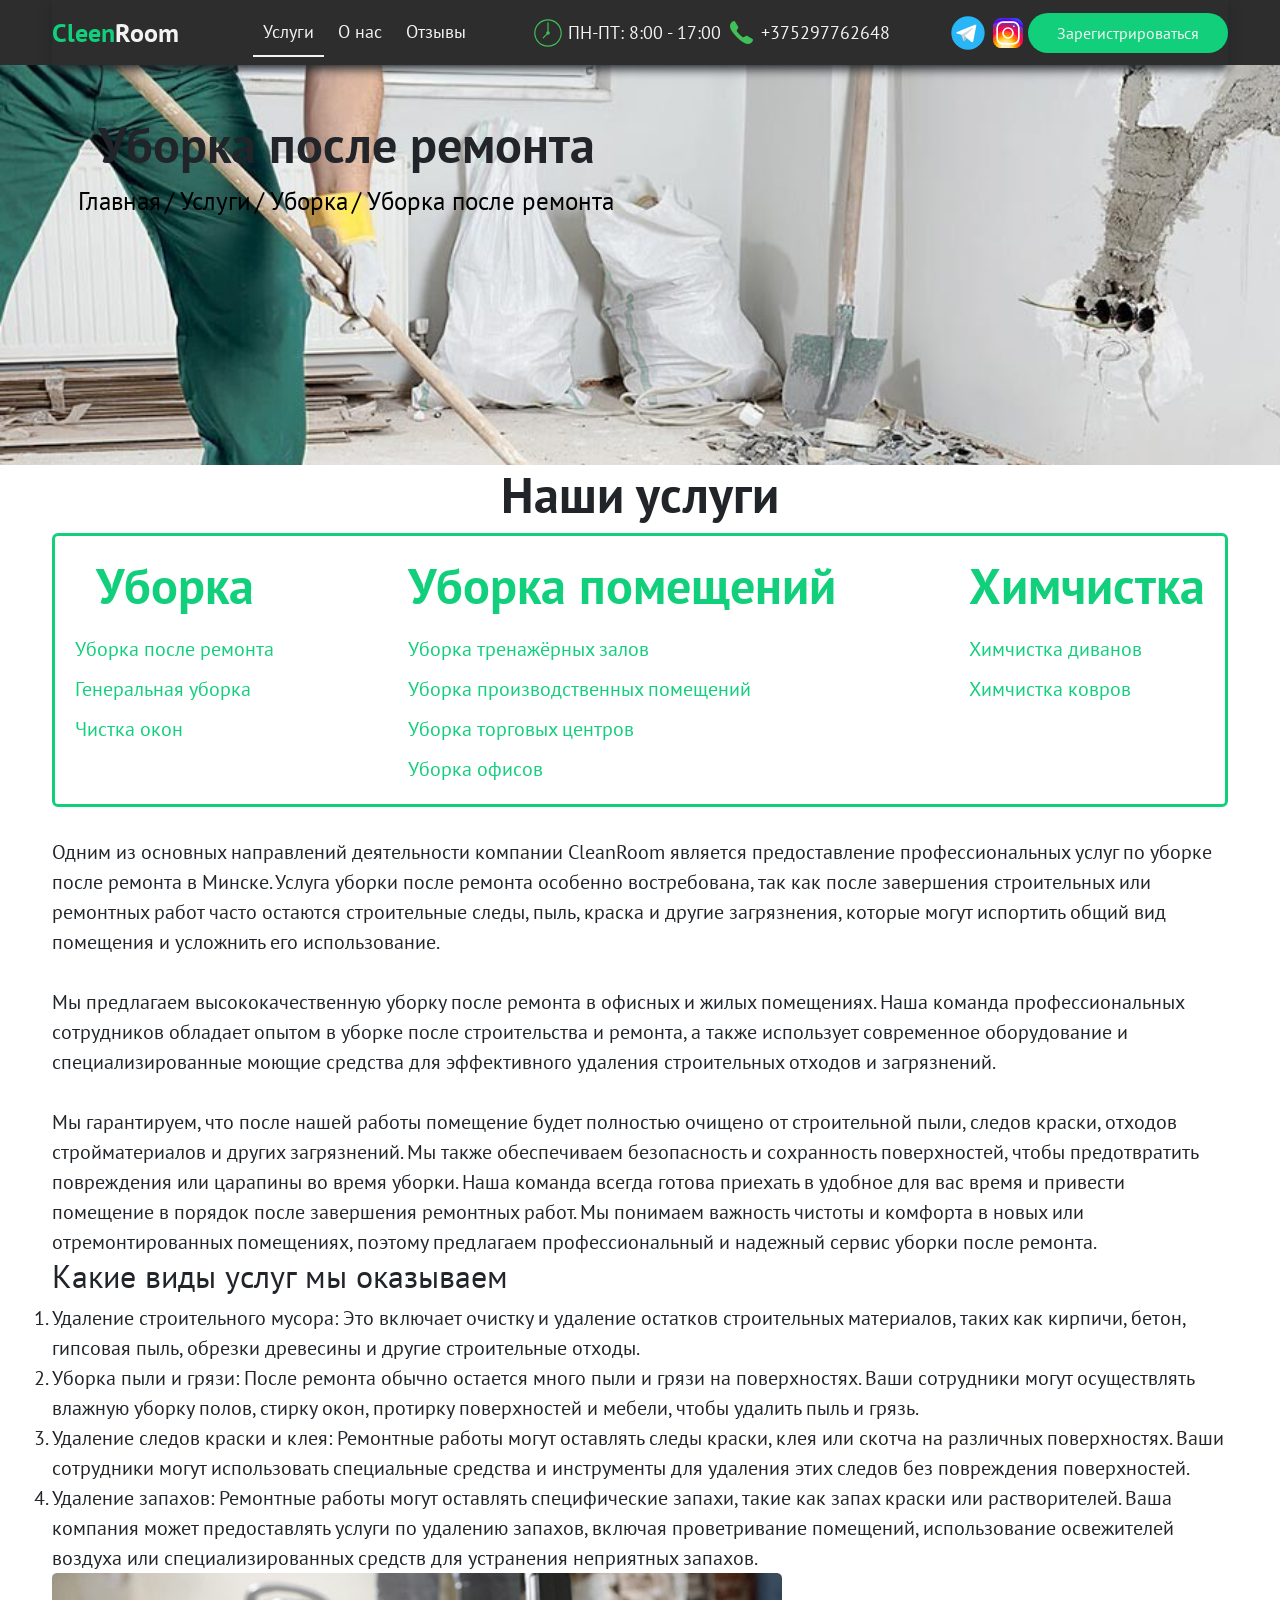
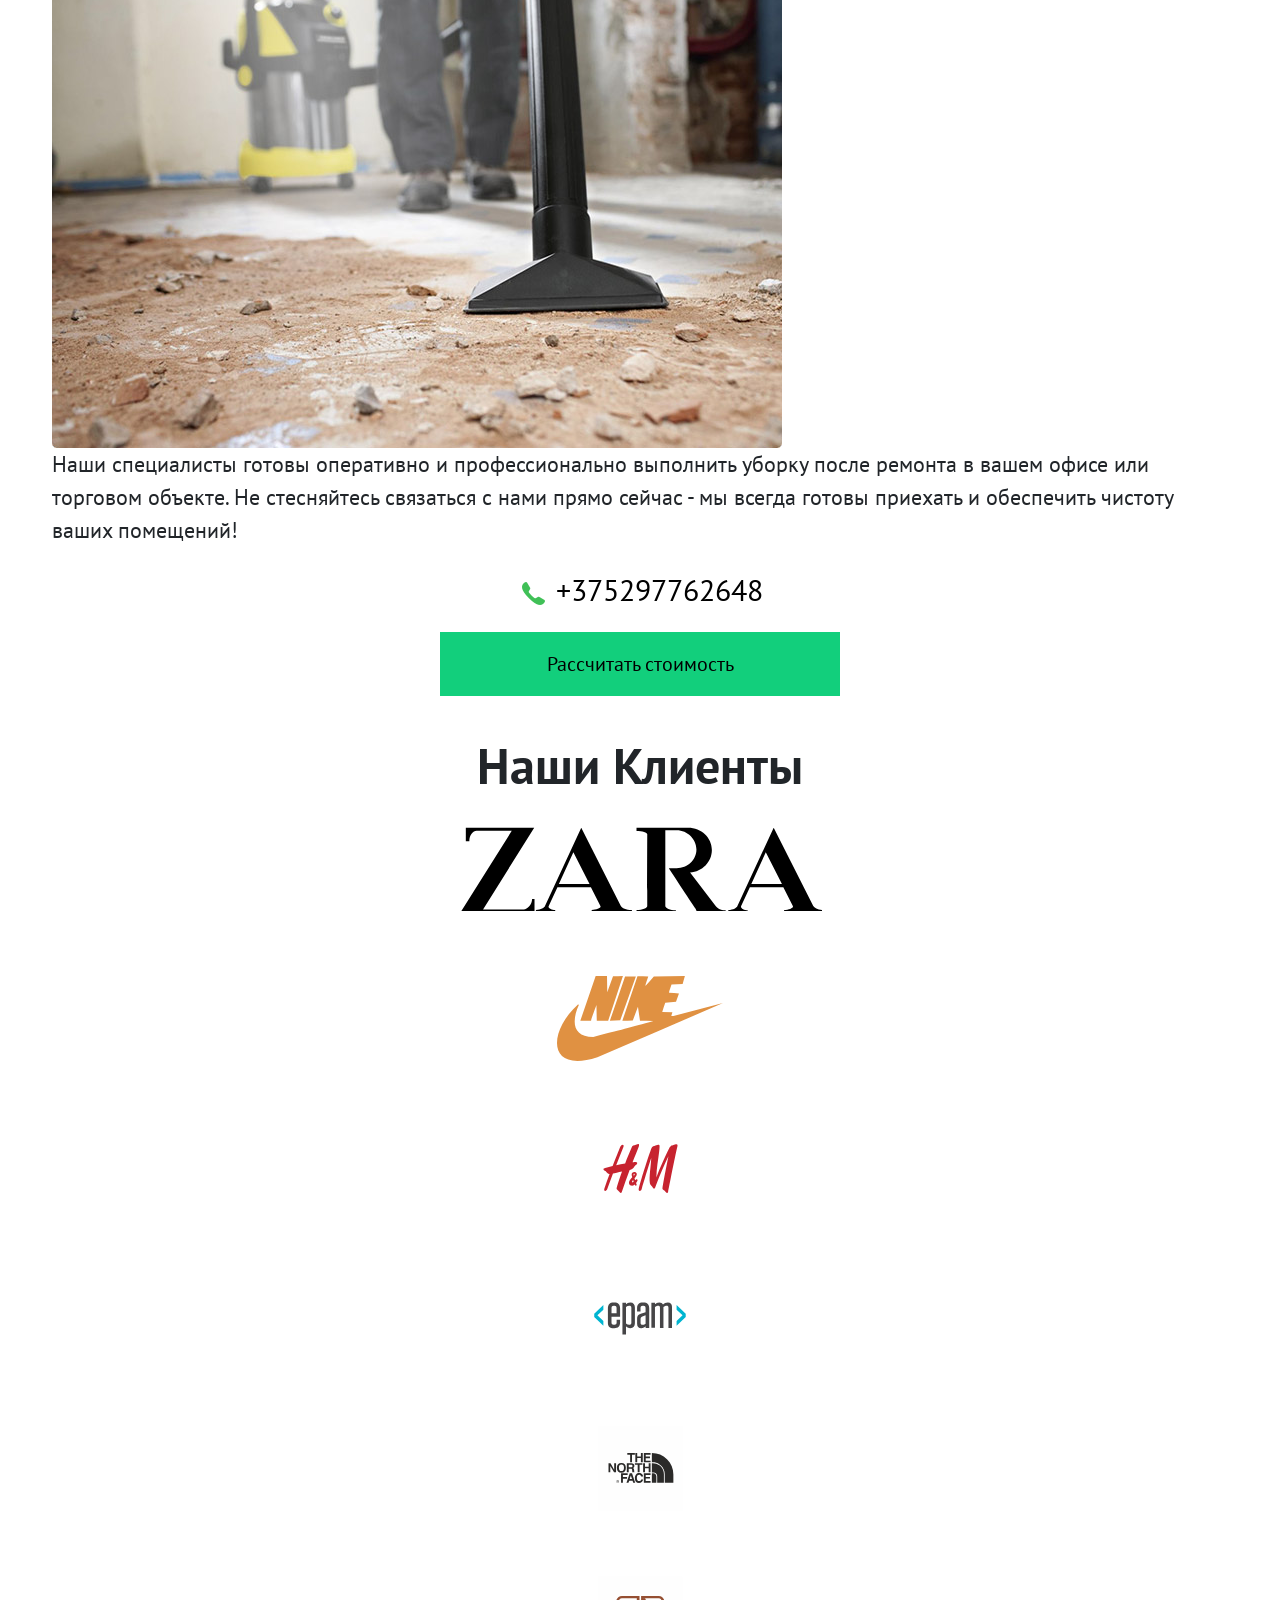
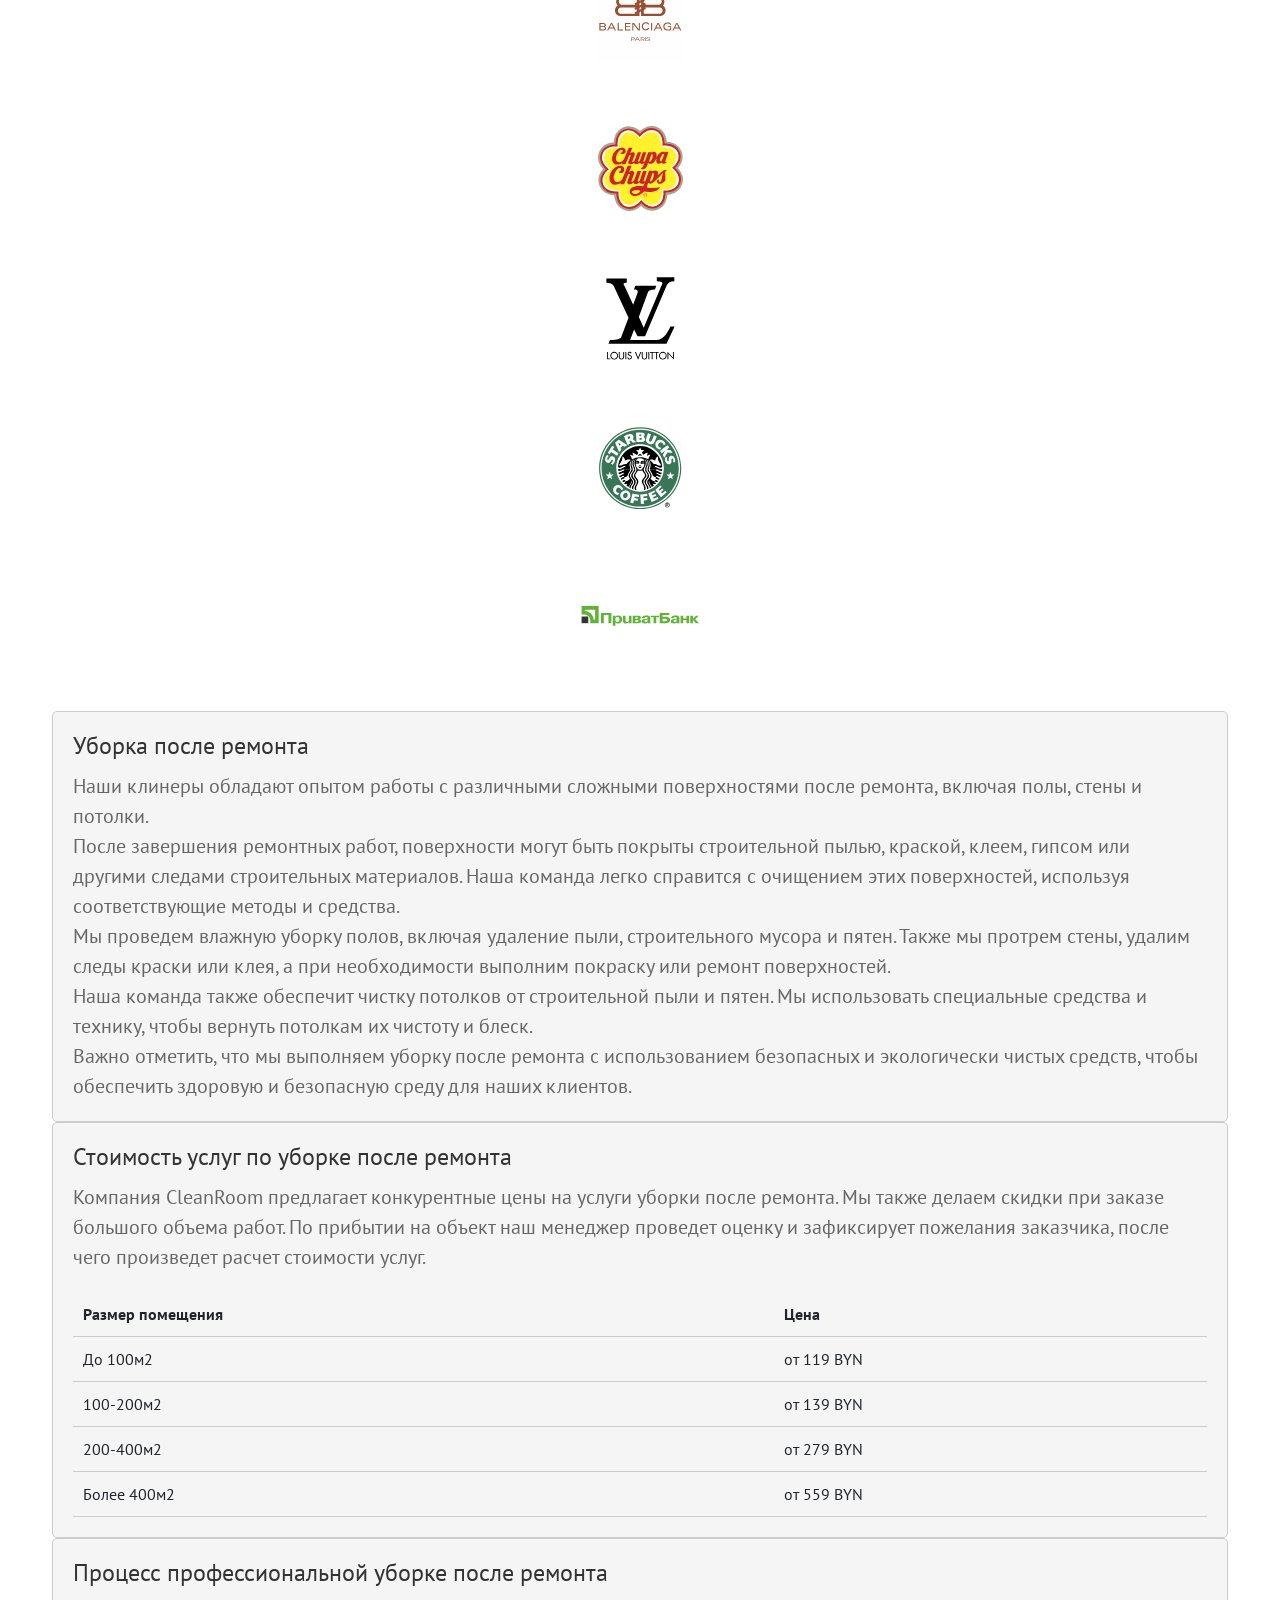
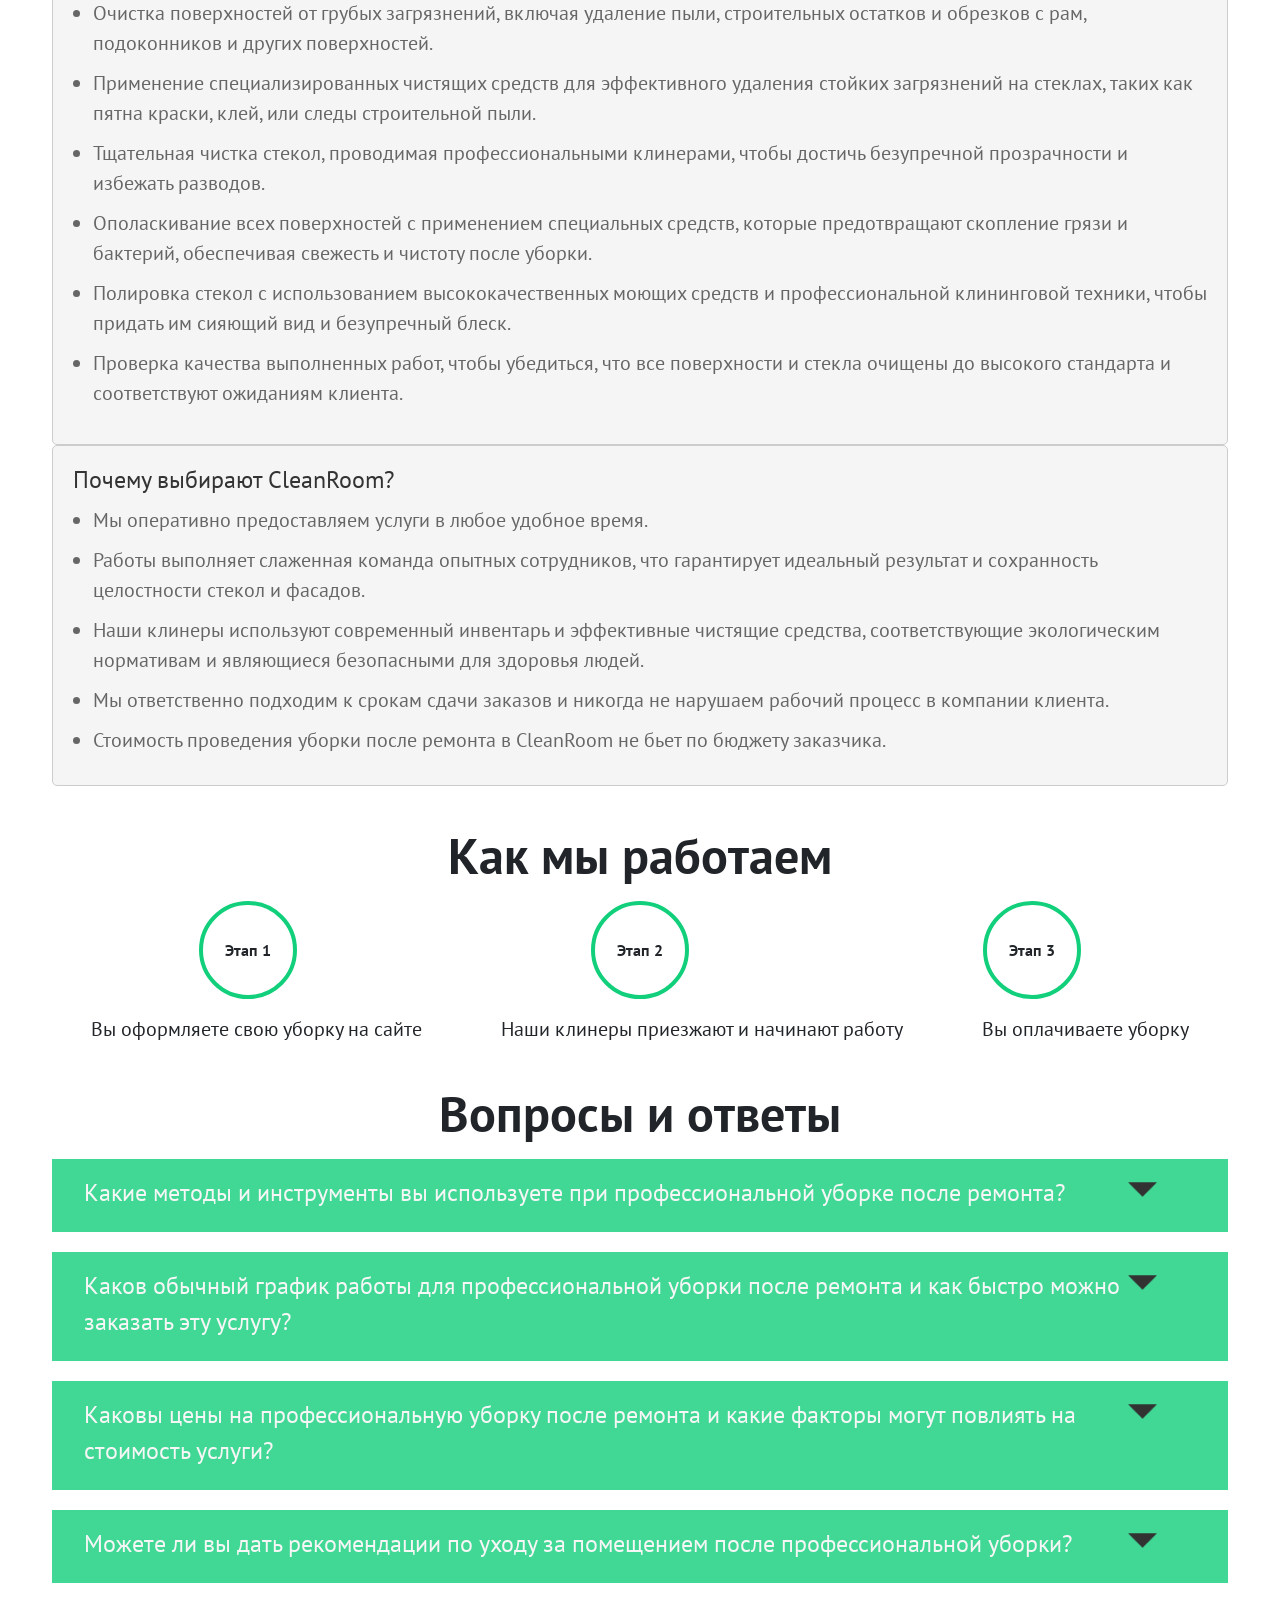
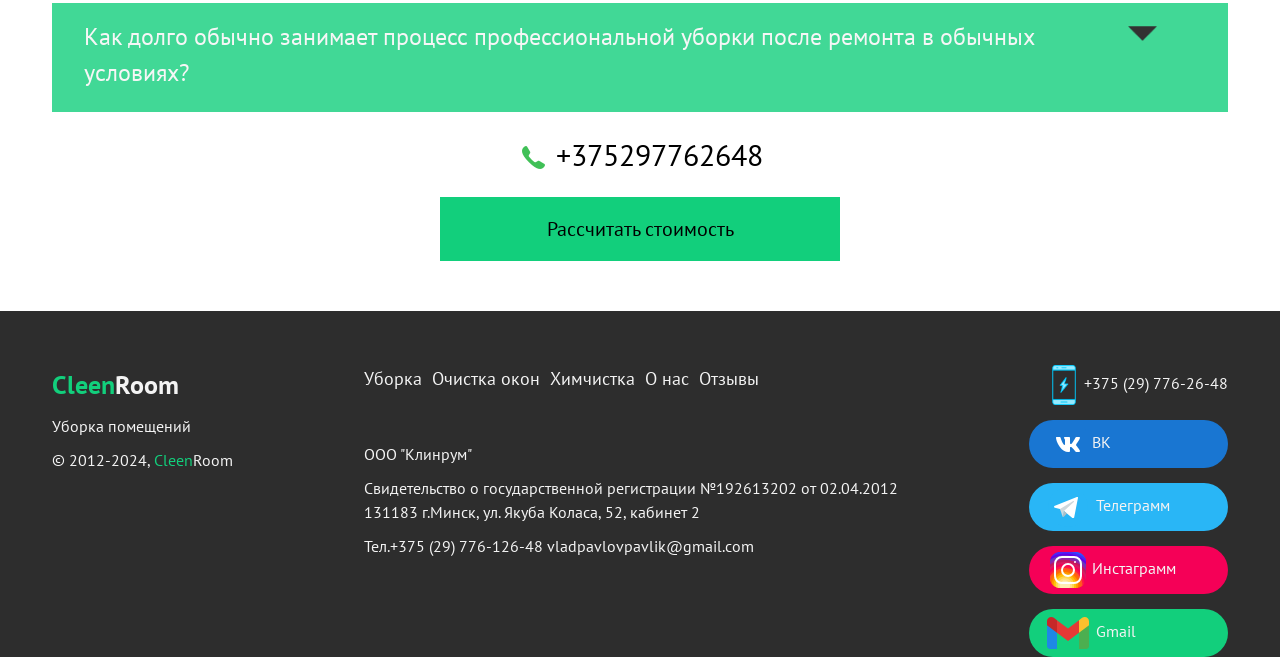
==== html/after_repair.html @ 483e964e "new_pages" ====
<!DOCTYPE html>
<html lang="en">
  <head>
    <meta charset="UTF-8" />
    <meta name="viewport" content="width=device-width, initial-scale=1.0" />
    <title>Профессиональная уборка помещений</title>
    <link rel="preconnect" href="https://fonts.googleapis.com" />
    <link rel="preconnect" href="https://fonts.gstatic.com" crossorigin />
    <link
      href="https://fonts.googleapis.com/css2?family=PT+Sans:ital,wght@0,400;0,700;1,400;1,700&display=swap"
      rel="stylesheet"
    />
    <link rel="icon" href="./img/favicon.png" type="image/x-icon" />
    <link
      href="https://cdn.jsdelivr.net/npm/bootstrap@5.0.2/dist/css/bootstrap.min.css"
      rel="stylesheet"
      integrity="sha384-EVSTQN3/azprG1Anm3QDgpJLIm9Nao0Yz1ztcQTwFspd3yD65VohhpuuCOmLASjC"
      crossorigin="anonymous"
    />
    <link rel="stylesheet" href="../slick-1.8.1/slick/slick-theme.css" />
    <link rel="stylesheet" href="../slick-1.8.1/slick/slick.css" />
    <link rel="stylesheet" href="./css/common.css" />
    <link rel="stylesheet" href="./css/style_common.css" />
    <link rel="stylesheet" href="./css/services.css" />
  </head>
  <body>
    <div class="container_all">
      <header class="header">
        <div class="container">
          <nav class="navbar">
            <a href="main.html" class="navbar-brand">
              <span class="brand">Cleen</span><span>Room</span>
            </a>
            <div class="navbar-wrap">
              <ul class="navbar-menu">
                <li>
                  <a href="#" id="services">Услуги</a>
                  <ul>
                    <li><a href="window.html">Очистка окон</a></li>
                    <li>
                      <a href="#">Уборка</a>
                      <ul>
                        <li>
                          <a href="#"
                            >Уборка помещений
                            <img
                              src="./img/white_right_arrow.png"
                              alt=""
                              class="white_right_arrow"
                          /></a>

                          <ul>
                            <li><a href="#">Уборка офисов</a></li>
                            <li><a href="#">Уборка тренажёрных залов</a></li>
                            <li>
                              <a href="#">Уборка производственных помещений</a>
                            </li>
                            <li><a href="#">Уборка торговых центров</a></li>
                          </ul>
                        </li>

                        <li><a href="#">Уборка после ремонта</a></li>
                        <li><a href="#">Генеральная уборка</a></li>
                      </ul>
                      <img
                        src="./img/white_right_arrow.png"
                        alt=""
                        class="white_right_arrow"
                      />
                    </li>

                    <li>
                      <a href="">Химчистка</a>
                      <img
                        src="./img/white_right_arrow.png"
                        alt=""
                        class="white_right_arrow"
                      />
                      <ul>
                        <li><a href="divan.html">Химчистка диванов</a></li>
                        <li><a href="kover.html">Химчистка ковров</a></li>
                      </ul>
                    </li>
                  </ul>
                </li>
                <li><a href="about_us.html">О нас</a></li>

                <li><a href="#">Отзывы</a></li>
              </ul>
            </div>
            <div class="contacts">
              <img src="../html/img/clocks.svg" alt="clock" />
              <span>ПН-ПТ: 8:00 - 17:00</span>
              <a href="tel:+375297762648"
                ><img src="../html/img/telephone.png" alt=""
              /></a>
              <a href=" tel:+375297762648">+375297762648</a>
            </div>
            <div class="registration">
              <a href="https://t.me/sugarfree20" target="_blank"
                ><img src="./img/tg.svg" alt=""
              /></a>
              <a
                href="https://www.instagram.com/pavlik_1225/?hl=ru"
                target="_blank"
                ><img src="./img/inst.svg" alt=""
              /></a>
              <a href="./form.html" class="registration_form"
                >Зарегистрироваться</a
              >
            </div>
          </nav>
        </div>
      </header>
      <div class="background_repair">
        <div class="container">
          <div class="fon_text">
            <h1>Уборка после ремонта</h1>
            <div>
              <a href="main.html">Главная</a>
              <a href="#"> / Услуги</a>
              <a href="#"> / Уборка</a>
              <a href="#"> / Уборка после ремонта</a>
            </div>
          </div>
        </div>
      </div>
      <div class="container">
        <h1>Наши услуги</h1>
        <div class="our_services_menu">
          <div class="elem">
            <a href="#"><h1>Уборка</h1></a>

            <a href="#">Уборка после ремонта</a>
            <a href="#">Генеральная уборка</a>
            <a href="window.html">Чистка окон</a>
          </div>
          <div class="elem">
            <a href="#"><h1>Уборка помещений</h1></a>
            <a href="#">Уборка тренажёрных залов</a>
            <a href="#">Уборка производственных помещений</a>
            <a href="#">Уборка торговых центров</a>
            <a href="#">Уборка офисов</a>
          </div>
          <div class="elem">
            <a href="#"> <h1>Химчистка</h1></a>
            <a href="divan.html">Химчистка диванов</a
            ><a href="kover.html">Химчистка ковров</a>
          </div>
        </div>
        <p class="text">
          Одним из основных направлений деятельности компании CleanRoom является
          предоставление профессиональных услуг по уборке после ремонта в
          Минске. Услуга уборки после ремонта особенно востребована, так как
          после завершения строительных или ремонтных работ часто остаются
          строительные следы, пыль, краска и другие загрязнения, которые могут
          испортить общий вид помещения и усложнить его использование. <br />
          <br />

          Мы предлагаем высококачественную уборку после ремонта в офисных и
          жилых помещениях. Наша команда профессиональных сотрудников обладает
          опытом в уборке после строительства и ремонта, а также использует
          современное оборудование и специализированные моющие средства для
          эффективного удаления строительных отходов и загрязнений. <br />
          <br />Мы гарантируем, что после нашей работы помещение будет полностью
          очищено от строительной пыли, следов краски, отходов стройматериалов и
          других загрязнений. Мы также обеспечиваем безопасность и сохранность
          поверхностей, чтобы предотвратить повреждения или царапины во время
          уборки. Наша команда всегда готова приехать в удобное для вас время и
          привести помещение в порядок после завершения ремонтных работ. Мы
          понимаем важность чистоты и комфорта в новых или отремонтированных
          помещениях, поэтому предлагаем профессиональный и надежный сервис
          уборки после ремонта.
        </p>
      </div>
      <div class="container">
        <h2>Какие виды услуг мы оказываем</h2>
        <ul name="services_ul">
          <li>
            Удаление строительного мусора: Это включает очистку и удаление
            остатков строительных материалов, таких как кирпичи, бетон, гипсовая
            пыль, обрезки древесины и другие строительные отходы.
          </li>
          <li>
            Уборка пыли и грязи: После ремонта обычно остается много пыли и
            грязи на поверхностях. Ваши сотрудники могут осуществлять влажную
            уборку полов, стирку окон, протирку поверхностей и мебели, чтобы
            удалить пыль и грязь.
          </li>
          <li>
            Удаление следов краски и клея: Ремонтные работы могут оставлять
            следы краски, клея или скотча на различных поверхностях. Ваши
            сотрудники могут использовать специальные средства и инструменты для
            удаления этих следов без повреждения поверхностей.
          </li>
          <li>
            Удаление запахов: Ремонтные работы могут оставлять специфические
            запахи, такие как запах краски или растворителей. Ваша компания
            может предоставлять услуги по удалению запахов, включая
            проветривание помещений, использование освежителей воздуха или
            специализированных средств для устранения неприятных запахов.
          </li>
          <img src="./img/repair_two.jpg" alt="" />
        </ul>
        <p name="p">
          Наши специалисты готовы оперативно и профессионально выполнить уборку
          после ремонта в вашем офисе или торговом объекте. Не стесняйтесь
          связаться с нами прямо сейчас - мы всегда готовы приехать и обеспечить
          чистоту ваших помещений!
        </p>
      </div>
      <!-- Кнопка рассчитать стоимость -->
      <div class="container">
        <div class="calc">
          <a href="tel:+375297762648"
            ><img src="./img/telephone.png" alt="" /> +375297762648</a
          >
          <button id="calculate_form">Рассчитать стоимость</button>
        </div>
      </div>
      <div class="container">
        <h1 name="zagolovki">Наши Клиенты</h1>
        <div class="slider_slick multiple-items">
          <div class="single-item">
            <img src="../html/img/zara.svg" alt="Slide 1" />
          </div>
          <div class="single-item">
            <img src="../html/img/nike.svg" alt="Slide 2" />
          </div>
          <div class="single-item">
            <img src="../html/img/h-m.svg" alt="Slide 3" />
          </div>
          <div class="single-item">
            <img src="../html/img/EPAM Enterprise Software.svg" alt="Slide 4" />
          </div>
          <div class="single-item">
            <img src="../html/img/the north face-226.svg" alt="" />
          </div>
          <div class="single-item">
            <img src="./img/balenciaga-144.svg" alt="" />
          </div>
          <div class="single-item">
            <img src="./img/chupa chups-30.svg" alt="" />
          </div>
          <div class="single-item">
            <img src="./img/louis vuitton-40.svg" alt="" />
          </div>
          <div class="single-item">
            <img src="./img/starbucks-33.svg" alt="" />
          </div>
          <div class="single-item">
            <img src="./img/privatbank-29.svg" alt="" />
          </div>
        </div>
      </div>
      <div class="container">
        <div class="window-cleaning">
          <h2>Уборка после ремонта</h2>
          <p>
            Наши клинеры обладают опытом работы с различными сложными
            поверхностями после ремонта, включая полы, стены и потолки.
          </p>
          <p>
            После завершения ремонтных работ, поверхности могут быть покрыты
            строительной пылью, краской, клеем, гипсом или другими следами
            строительных материалов. Наша команда легко справится с очищением
            этих поверхностей, используя соответствующие методы и средства.
          </p>
          <p>
            Мы проведем влажную уборку полов, включая удаление пыли,
            строительного мусора и пятен. Также мы протрем стены, удалим следы
            краски или клея, а при необходимости выполним покраску или ремонт
            поверхностей.
          </p>
          <p>
            Наша команда также обеспечит чистку потолков от строительной пыли и
            пятен. Мы использовать специальные средства и технику, чтобы вернуть
            потолкам их чистоту и блеск.
          </p>
          <p>
            Важно отметить, что мы выполняем уборку после ремонта с
            использованием безопасных и экологически чистых средств, чтобы
            обеспечить здоровую и безопасную среду для наших клиентов.
          </p>
        </div>
      </div>
      <!-- Таблица -->
      <div class="container">
        <div class="window-cleaning">
          <h2>Стоимость услуг по уборке после ремонта</h2>
          <p>
            Компания CleanRoom предлагает конкурентные цены на услуги уборки
            после ремонта. Мы также делаем скидки при заказе большого объема
            работ. По прибытии на объект наш менеджер проведет оценку и
            зафиксирует пожелания заказчика, после чего произведет расчет
            стоимости услуг.
          </p>

          <table>
            <tr>
              <th>Размер помещения</th>
              <th>Цена</th>
            </tr>
            <tr>
              <td>До 100м2</td>
              <td>от 119 BYN</td>
            </tr>
            <tr>
              <td>100-200м2</td>
              <td>от 139 BYN</td>
            </tr>
            <tr>
              <td>200-400м2</td>
              <td>от 279 BYN</td>
            </tr>
            <tr>
              <td>Более 400м2</td>
              <td>от 559 BYN</td>
            </tr>
          </table>
        </div>
      </div>
      <div class="container">
        <div class="cleaning-process">
          <h2>Процесс профессиональной уборке после ремонта</h2>
          <ol>
            <li>
              Очистка поверхностей от грубых загрязнений, включая удаление пыли,
              строительных остатков и обрезков с рам, подоконников и других
              поверхностей.
            </li>
            <li>
              Применение специализированных чистящих средств для эффективного
              удаления стойких загрязнений на стеклах, таких как пятна краски,
              клей, или следы строительной пыли.
            </li>
            <li>
              Тщательная чистка стекол, проводимая профессиональными клинерами,
              чтобы достичь безупречной прозрачности и избежать разводов.
            </li>
            <li>
              Ополаскивание всех поверхностей с применением специальных средств,
              которые предотвращают скопление грязи и бактерий, обеспечивая
              свежесть и чистоту после уборки.
            </li>
            <li>
              Полировка стекол с использованием высококачественных моющих
              средств и профессиональной клининговой техники, чтобы придать им
              сияющий вид и безупречный блеск.
            </li>
            <li>
              Проверка качества выполненных работ, чтобы убедиться, что все
              поверхности и стекла очищены до высокого стандарта и соответствуют
              ожиданиям клиента.
            </li>
          </ol>
        </div>
      </div>
      <div class="container">
        <div class="advantages">
          <h2>Почему выбирают CleanRoom?</h2>
          <ul>
            <li>Мы оперативно предоставляем услуги в любое удобное время.</li>
            <li>
              Работы выполняет слаженная команда опытных сотрудников, что
              гарантирует идеальный результат и сохранность целостности стекол и
              фасадов.
            </li>
            <li>
              Наши клинеры используют современный инвентарь и эффективные
              чистящие средства, соответствующие экологическим нормативам и
              являющиеся безопасными для здоровья людей.
            </li>
            <li>
              Мы ответственно подходим к срокам сдачи заказов и никогда не
              нарушаем рабочий процесс в компании клиента.
            </li>
            <li>
              Стоимость проведения уборки после ремонта в CleanRoom не бьет по
              бюджету заказчика.
            </li>
          </ul>
        </div>
      </div>
      <div class="container">
        <h1 name="zagolovki">Как мы работаем</h1>
        <div class="our_work">
          <div class="our_work_item">Этап 1</div>
          <div class="our_work_item">Этап 2</div>
          <div class="our_work_item">Этап 3</div>
        </div>
        <div class="our_work">
          <div class="our_work_item_text">
            <p>Вы оформляете свою уборку на сайте</p>
          </div>
          <div class="our_work_item_text">
            <p>Наши клинеры приезжают и начинают работу</p>
          </div>
          <div class="our_work_item_text">
            <p>Вы оплачиваете уборку</p>
          </div>
        </div>
      </div>
      <!--Вопросы и ответы -->
      <div class="container">
        <h1 name="zagolovki">Вопросы и ответы</h1>
        <div class="q_a_block">
          <div class="answer-block">
            <div class="question">
              <div>
                Какие методы и инструменты вы используете при профессиональной
                уборке после ремонта?
              </div>
              <img src="./img/down_arrow.png" alt="down_arrow" />
              <img src="./img/up_arrow.png" alt="up_arrow" />
            </div>
            <div class="answer">
              <div class="answer-inner">
                Мы применяем разнообразные методы и инструменты для
                профессиональной уборки после ремонта. Это включает удаление
                поверхностных загрязнений с рам, подоконников и стекол,
                применение специализированных чистящих средств для удаления
                стойких загрязнений, тщательную чистку стекол без разводов,
                ополаскивание всех поверхностей с применением средств,
                предотвращающих скопление грязи и бактерий, полировку стекол с
                использованием качественных моющих средств и профессиональной
                клининговой техники, а также проверку качества выполненных
                работ.
              </div>
            </div>
          </div>
          <div class="answer-block">
            <div class="question">
              <div>
                Каков обычный график работы для профессиональной уборки после
                ремонта и как быстро можно заказать эту услугу?
              </div>
              <img src="./img/down_arrow.png" alt="down_arrow" />
              <img src="./img/up_arrow.png" alt="up_arrow" />
            </div>
            <div class="answer">
              <div class="answer-inner">
                Мы предлагаем гибкий график работы для профессиональной уборки
                после ремонта и стараемся удовлетворить потребности наших
                клиентов. Вы можете связаться с нами для заказа уборки после
                ремонта, и мы постараемся выполнить работу в кратчайшие сроки,
                согласовав удобное для вас время.
              </div>
            </div>
          </div>
          <div class="answer-block">
            <div class="question">
              <div>
                Каковы цены на профессиональную уборку после ремонта и какие
                факторы могут повлиять на стоимость услуги?
              </div>
              <img src="./img/down_arrow.png" alt="down_arrow" />
              <img src="./img/up_arrow.png" alt="up_arrow" />
            </div>
            <div class="answer">
              <div class="answer-inner">
                Цены на профессиональную уборку после ремонта могут
                варьироваться в зависимости от различных факторов, таких как
                размер помещения, уровень загрязнения, наличие специфических
                требований и другие особенности заказа. Мы предлагаем
                конкурентноспособные цены и можем предоставить вам точную оценку
                после оценки объема работы.
              </div>
            </div>
          </div>
          <div class="answer-block">
            <div class="question">
              <div>
                Можете ли вы дать рекомендации по уходу за помещением после
                профессиональной уборки?
              </div>
              <img src="./img/down_arrow.png" alt="down_arrow" />
              <img src="./img/up_arrow.png" alt="up_arrow" />
            </div>
            <div class="answer">
              <div class="answer-inner">
                Да, мы всегда готовы дать рекомендации по уходу за помещением
                после профессиональной уборки. Это может включать использование
                подходящих средств для поддержания чистоты, регулярную влажную
                уборку, предотвращение скопления пыли и грязи, проветривание
                помещения, а также регулярную проверку и обслуживание систем
                вентиляции и кондиционирования воздуха.
              </div>
            </div>
          </div>
          <div class="answer-block">
            <div class="question">
              <div>
                Как долго обычно занимает процесс профессиональной уборки после
                ремонта в обычных условиях?
              </div>
              <img src="./img/down_arrow.png" alt="down_arrow" />
              <img src="./img/up_arrow.png" alt="up_arrow" />
            </div>
            <div class="answer">
              <div class="answer-inner">
                Время, затрачиваемое на профессиональную уборку после ремонта,
                может варьироваться в зависимости от размера помещения, уровня
                загрязнения, сложности работ и других факторов. В среднем,
                процесс уборки может занимать от нескольких часов до нескольких
                дней. Мы стремимся выполнить работу быстро и эффективно, чтобы
                обеспечить чистоту и комфорт в вашем помещении.
              </div>
            </div>
          </div>
        </div>
      </div>
      <!-- Кнопка рассчитать стоимость -->
      <div class="container">
        <div class="calc">
          <a href="tel:+375297762648"
            ><img src="./img/telephone.png" alt="" /> +375297762648</a
          >
          <button id="calculate_form">Рассчитать стоимость</button>
        </div>
      </div>
      <footer>
        <div class="container">
          <div class="footer_content">
            <div class="left_footer">
              <a href="main.html" class="navbar-brand">
                <span class="brand">Cleen</span><span>Room</span>
              </a>
              <span>Уборка помещений</span>
              <span
                >© 2012-2024, <span class="brand">Cleen</span
                ><span>Room</span></span
              >
            </div>
            <div class="center_footer">
              <div class="center_footer_up">
                <a href="#">Уборка</a>
                <a href="window.html">Очистка окон</a>

                <a href="#">Химчистка</a>
                <a href="about_us.html">О нас</a>
                <a href="#">Отзывы</a>
              </div>
              <div class="center_footer_down">
                <ul>
                  <li>ООО "Клинрум"</li>
                  <li>
                    Свидетельство о государственной регистрации №192613202 от
                    02.04.2012 <br />
                    131183 г.Минск, ул. Якуба Коласа, 52, кабинет 2
                  </li>
                  <li>Тел.+375 (29) 776-126-48 vladpavlovpavlik@gmail.com</li>
                </ul>
              </div>
            </div>
            <div class="right_footer">
              <a href=" tel:+375297762648" name="mobile"
                ><img src="./img/mobile_phone.png" alt="" name="mobile" />+375
                (29) 776-26-48</a
              >
              <a
                href="https://vk.com/kyshotsydayaprinyalislam"
                name="vk"
                target="_blank"
                ><img src="./img/vk.svg" alt="" />ВК</a
              >
              <a href="https://t.me/sugarfree20" target="_blank" name="tg"
                ><img src="./img/tg.svg" alt="" /> Телеграмм</a
              >
              <a
                href="https://www.instagram.com/pavlik_1225/?hl=ru"
                target="_blank"
                name="inst"
                ><img src="./img/inst.svg" alt="" />Инстаграмм</a
              >
              <a
                href=" mailto:vladpavlovpavlik@gmail.com
              "
                target="_blank"
                name="gmail"
                ><img src="./img/gmail.svg" alt="" /> Gmail</a
              >
            </div>
          </div>
        </div>
      </footer>
    </div>
    <script src="https://code.jquery.com/jquery-3.7.1.min.js"></script>

    <script src="./js/slick.min.js"></script>
    <script src="./js/js_slick.js"></script>
    <script src="./js/q_a.js"></script>
  </body>
</html>
---- html/css/common.css ----
* {
  margin: 0;
  padding: 0;
  box-sizing: border-box;
}
body {
  height: 100vh;

  overflow-x: hidden;
  min-width: 320px;
  font-family: "PT Sans", sans-serif;
  font-weight: 400;

  overflow-x: hidden;
}

p {
  margin-bottom: 0rem;
}
a {
  text-decoration: none;
}
li {
  list-style-type: none;
}
ul {
  padding-left: 0rem;
  margin-bottom: 0px;
}
.container_all {
  margin: 0 auto;
  position: relative;
}
.container {
  max-width: 1200px;
  margin: 0 auto;
}
.pt-sans-regular {
  font-family: "PT Sans", sans-serif;
  font-weight: 400;
  font-style: normal;
}

.pt-sans-bold {
  font-family: "PT Sans", sans-serif;
  font-weight: 700;
  font-style: normal;
}

.pt-sans-regular-italic {
  font-family: "PT Sans", sans-serif;
  font-weight: 400;
  font-style: italic;
}

.pt-sans-bold-italic {
  font-family: "PT Sans", sans-serif;
  font-weight: 700;
  font-style: italic;
}
img {
  max-width: 100%;
  height: auto;
}
/* header */
.header {
  background-color: #2d2d2d;
}
.navbar {
  width: 100%;
  box-shadow: 0 4px 10px;
  display: flex;
  min-height: 60px;
}
.navbar-brand:hover {
  transform: scale(1.2);
}
.navbar .container {
  display: flex;
  height: inherit;
  justify-content: space-between;
  align-items: baseline;
}
.navbar-menu li {
  display: inline-block;
}
.navbar-brand {
  font-weight: 700;
  font-size: 26px;
  color: #f3f3f3;
}
.navbar-brand:hover {
  color: #f3f3f3;
}
.navbar li a {
  display: inline-block;
  color: #f3f3f3;
  font-size: 18px;
  padding: 10px;
}
.navbar li a:hover {
  color: rgb(18, 207, 124);
}
.callback {
  display: flex;
  justify-content: center;
  align-items: center;
  height: 50px;
  width: 200px;
  background-color: coral;
  border-radius: 10px;
  color: #f3f3f3;
}
.callback:hover {
  background-color: #f3f3f3;
  color: black;
}
.navbar-wrap {
  position: relative;
}
.navbar-menu li {
  position: relative;
}
.navbar-menu li ul {
  z-index: 1;
  position: absolute;
  left: 0;
  top: 100%;
  width: 200px;
  background-color: #2d2d2d;
  display: none;
}
.white_right_arrow {
  height: 20px;
}
.navbar-menu li ul li {
  display: block;
}
.navbar-menu li:hover > ul {
  display: initial;
}
.navbar-menu li ul li ul {
  position: absolute;
  left: 200px;
  top: 0;
  display: none;
}
.navbar-menu li ul li ul:hover {
  display: block;
}
.phone {
  display: flex;
  gap: 20px;
}

/* Форма регистрации */
.registration {
  display: flex;
  justify-content: center;
  align-items: center;
  color: #f3f3f3;
}
.registration img {
  height: 40px;
}
.registration_form {
  display: flex;
  justify-content: center;
  align-items: center;
  width: 200px;
  height: 40px;
  border-radius: 20px;
  background-color: rgb(18, 207, 124);
  color: #f3f3f3;
}
.registration_form:hover {
  background-color: #f3f3f3;
  color: #2d2d2d;
}
.brand {
  color: rgb(18, 207, 124);
}
.slogan h1 > span {
  color: rgb(18, 207, 124);
}
.slogan {
  text-align: center;
  margin-top: 30px;
}
.contacts {
  display: flex;
  align-items: center;
  color: #f3f3f3;
  font-size: 18px;
  gap: 5px;
}
.contacts img {
  width: 30px;
}
.contacts a {
  color: #f3f3f3;
}
.contacts a:hover {
  color: rgb(18, 207, 124);
}
/* Слайддер наши клиенты */
.multiple-items img {
  padding-top: 15px;
  max-height: 100px;
  margin: 0 auto;
}

.single-item {
  display: flex;
  flex-grow: 1;
  height: 150px;
}
h1[name="zagolovki"] {
  margin-top: 40px;
  text-align: center;
  margin-bottom: 15px;
  font-weight: 700;
}
/* footer */
footer {
  background-color: #2d2d2d;
  padding-top: 54px;
  margin-top: 50px;
  color: #f3f3f3;
}
.footer_content {
  display: flex;
  justify-content: space-between;
}
.left_footer {
  display: flex;
  flex-direction: column;
  gap: 10px;
}
.center_footer_up {
  display: flex;
  flex-wrap: nowrap;
  gap: 10px;
}
.center_footer_down {
  display: flex;
  flex-wrap: nowrap;
}
.center_footer_up a {
  display: inline-block;
  color: #f3f3f3;
  font-size: 18px;
}
.center_footer_up a:hover {
  color: rgb(18, 207, 124);
}
.center_footer_down ul {
  margin-top: 40px;
}
.center_footer_down ul li {
  margin-top: 10px;
}
.right_footer {
  display: flex;
  flex-direction: column;
  gap: 15px;
}
img[name="mobile"] {
  height: 40px;
}
a[name="mobile"] {
  color: #f3f3f3;
}
a[name="mobile"] :hover {
  color: rgb(18, 207, 124);
}
.right_footer a {
  color: #f3f3f3;
  border-radius: 25px;
  padding-left: 15px;
}

a[name="vk"] {
  background-color: rgb(25, 118, 210);
}
a[name="tg"] {
  background-color: rgb(41, 182, 246);
}
a[name="inst"] {
  background-color: rgb(245, 0, 87);
}
a[name="gmail"] {
  background-color: rgb(18, 207, 124);
}
/* Кнопка рассчитать стоимость */
.calc {
  margin-top: 20px;
  display: flex;
  flex-direction: column;
  justify-content: center;
  align-items: center;
  gap: 20px;
}
.calc a {
  font-size: 30px;
  color: black;
}
.calc a:hover {
  color: rgb(18, 207, 124);
}
#calculate_form {
  width: 400px;
  background-color: rgb(18, 207, 124);
  text-align: center;
  padding: 17px 33px;
  border: none;
  font-size: 20px;
  font-weight: 500;
}
#calculate_form:hover {
  background-color: #f3f3f3;
  border: 1px solid black;
  color: rgb(18, 207, 124);
}
---- html/css/style_common.css ----
/* Услуги */
.services {
  margin-top: 30px;
  position: relative;
  background: url("../img/background.jpg") no-repeat center center fixed;
  background-size: cover;
  min-height: 467px;
}
.services_text {
  width: 50%;
  display: flex;
  flex-direction: column;
}
.services_text p:first-child {
  font-size: 40px;
  line-height: 1.2;
  letter-spacing: -0.3px;
  font-weight: 900;
  margin-top: 20px;
  margin-bottom: 20px;
}
.services_button {
  margin-top: 50px;
  width: 50%;
}
.services_text p {
  font-size: 18px;
  font-weight: 600;
}
.services_button a {
  width: 300px;
  height: 50px;
  display: flex;
  align-items: center;
  color: #f3f3f3;
  background-color: rgb(18, 207, 124);
  font-size: 18px;
  justify-content: center;
  border-radius: 30px;
  border: rgb(18, 207, 124) solid 1px;
}
.services_button a:hover {
  background-color: #f3f3f3;
  color: rgb(18, 207, 124);
}
.serices_box {
  margin-top: 20px;
  min-width: 300px;
  display: flex;
  flex-direction: column;
  background-color: rgb(18, 207, 124);
}
.services_flex {
  display: flex;
  justify-content: space-between;
}
.serices_box ul li {
  font-size: 18px;
  color: #f3f3f3;
  font-weight: 500;
}

.serices_box ul {
  display: flex;
  flex-direction: column;
  gap: 20px;
}
.top_block_services_box_ul {
  text-align: center;
  background-color: rgb(25, 155, 99);
  height: 60px;
}

.top_block_services_box_ul li a {
  padding: 19px 0 17px;
  display: inline-block;
  vertical-align: middle;
  text-align: center;
  color: #f3f3f3;
}

.down_block_services_box_ul {
  padding: 22px 26px 13px;
}
.down_block_services_box_ul span {
  vertical-align: middle;
}
.down_block_services_box_ul span {
  padding-right: 15px;
}
.down_block_services_box_ul a {
  color: #f3f3f3;
}
.down_block_services_box_ul a:hover {
  color: yellow;
}
.dezinfection {
  height: 40px;
  margin-right: 15px;
}
.multiple-items img {
  padding-top: 15px;
  max-height: 100px;
  margin: 0 auto;
}

.single-item {
  display: flex;
  flex-grow: 1;
  height: 150px;
}
h1[name="zagolovki"] {
  margin-top: 40px;
  text-align: center;
  margin-bottom: 15px;
  font-weight: 700;
}

/*Сетка */
.setka {
  display: flex;
  flex-wrap: wrap;
  gap: 5px;
}
.setka_block {
  padding-top: 15px;
  display: flex;
  flex-direction: column;
  width: 33%;
  gap: 10px;
  margin-top: 15px;
  color: #f3f3f3;
  background-color: rgb(18, 207, 124);
}
.setka_block p {
  padding-left: 20px;
}
.setka_block img {
  width: 130px;
  height: 130px;
  margin: 0 auto;
}
.setka_block h1 {
  text-align: center;
  font-weight: 700;
}
/*Кнопки навигации */

.nav_buttons {
  display: flex;
  background-color: rgb(18, 207, 124);
  color: #f3f3f3;
}
.nav_buttons_block {
  display: flex;
  width: 25%;
  justify-content: center;
  align-items: center;
  min-height: 60px;
}
.nav_buttons_block:hover {
  background-color: rgb(25, 150, 80);
}
.nav_buttons {
  display: flex;
  background-color: rgb(18, 207, 124);
  color: #f3f3f3;
}
.nav_buttons_block {
  display: flex;
  width: 25%;
  justify-content: center;
  align-items: center;
  min-height: 60px;
}
.nav_buttons_block:hover {
  background-color: rgb(25, 150, 80);
}
/*Фоны */
.ofice {
  background: url(../img/ofis.jpg);
  background-repeat: no-repeat;
  background-size: cover;
  background-position: center;
  width: 100%;
  height: 600px;
}
.ofice_block {
  display: flex;
  justify-content: flex-end;
}
.kartinki_block {
  max-width: 390px;
  width: 100%;
  padding: 39px 30px;
  box-sizing: border-box;
  border-radius: 5px;
  background-color: #f3f3f3;
  margin: 50px 92px 50px 0;
}
.after_repair {
  display: none;
  background: url(../img/after_repair.jpg);
  background-repeat: no-repeat;
  background-size: cover;
  background-position: center;
  width: 100%;
  height: 600px;
}
.repair_block {
  display: flex;
  justify-content: flex-end;
}
.chemical {
  display: none;
  background: url(../img/chemical.jpg);
  background-repeat: no-repeat;
  background-size: cover;
  background-position: center;
  width: 100%;
  height: 600px;
}
.chemical_block {
  display: flex;
  justify-content: flex-end;
}
.window_clean {
  display: none;
  background: url(../img/window_clean.jpg);
  background-repeat: no-repeat;
  background-size: cover;
  background-position: center;
  width: 100%;
  height: 600px;
}
.window_block {
  display: flex;
  justify-content: flex-end;
}
/*Контент */
.kartinki_block h2 {
  text-align: left;
  font-weight: 700;
}
.kartinki_block li {
  list-style-type: disc;
  color: #2d2d2d;
  font-size: 18px;
  margin-bottom: 10px;
}
.zakaz-btn {
  display: flex;
  justify-content: center;
  align-items: center;
  width: 300px;
  height: 40px;
  border-radius: 20px;
  background-color: rgb(18, 207, 124);
  color: #f3f3f3;
  border: solid rgb(18, 207, 124) 1px;
}
.zakaz-btn:hover {
  background-color: white;
  color: #2d2d2d;
}
/*Сотрудники */
.staff {
  display: flex;
  flex-direction: column;
}
.staff p {
  max-width: 750px;
  margin: 0 auto;
  font-size: 18px;
  font-weight: 500;
}
.staff_faces {
  margin: 0 auto;
  display: flex;

  gap: 40px;
}
.staff_facec_circle {
  position: relative;
  border-radius: 100%;
  border: solid rgb(18, 207, 124) 5px;
  margin-top: 20px;
}
.staff_facec_circle img {
  height: 250px;
  width: 268px;
  border-radius: 100%;
}
.mark {
  text-align: center;
  position: absolute;
  left: 0;
  top: 0;
  background: url(../img/star.png) no-repeat 0 0;
  width: 38px;
  height: 36px;
  font-size: 14px;
  vertical-align: middle;
}
.charact {
  display: flex;
  flex-direction: column;
  gap: 10px;
}
ul[name="staff"] {
  display: flex;
  flex-direction: column;
  justify-content: center;
  align-items: center;
  font-size: 15px;
}
/*Вопросы и ответы */
.q_a_block {
  display: flex;
  flex-direction: column;
  gap: 20px;
}

.answer-block {
  background-color: rgb(18, 207, 124);
  opacity: 0.8;
}
.answer-block:hover {
  opacity: 1;
}
.question {
  display: flex;
  color: whitesmoke;
  padding: 16px 71px 21px 32px;
  font-size: 24px;
  font-weight: 500;
  cursor: pointer;
  justify-content: space-between;
}
.question img {
  width: 29px;
  height: 29px;
  display: block;
}
img[alt="up_arrow"] {
  display: none;
}
.answer {
  display: none;
  padding: 15px 0 22px 31px;
  background-color: #f5f5f5;
  font-size: 23px;
  font-weight: 500;
  border-left: 4px solid #edc71c;
}
.answer-block.active {
  background-color: #edc71c;
  opacity: 1;
}
.answer-block.active .question img[alt="down_arrow"] {
  display: none;
}
.answer-block.active .question img[alt="up_arrow"] {
  display: block;
}
.active {
  display: block;
}
---- html/css/services.css ----
#services {
  border-bottom: 2px solid #f3f3f3;
}
#services:hover {
  border-bottom: 2px solid rgb(18, 207, 124);
}
.background_window {
  background: url("../img/moikaokon.jpg") no-repeat;
  background-size: cover;
  min-height: 400px;
}
.background_div {
  background: url("../img/divanov.jpg") no-repeat;
  background-size: cover;
  min-height: 400px;
}
.background_kover {
  background: url("../img/akvachistka-kovrov.jpg") no-repeat;

  background-size: cover;
  min-height: 400px;
}
.background_repair {
  background: url("../img/repair.jpg") no-repeat;

  background-size: cover;
  min-height: 400px;
}
.fon_text {
  padding-top: 50px;
  width: 50%;
  display: flex;
  text-align: center;
  flex-direction: column;
}
h1 {
  font-size: 50px;
  font-weight: 600;
  text-align: center;
}
.fon_text a {
  color: black;
  font-weight: 400;
  font-size: 25px;
}
.our_services_menu {
  display: flex;
  border: 3px solid rgb(18, 207, 124);
  border-radius: 6px;
  justify-content: space-between;
}
.elem {
  display: flex;
  flex-direction: column;
  padding: 20px;
  gap: 10px;
}

.elem a {
  color: rgb(18, 207, 124);
  font-size: 20px;
}
.elem a:hover {
  color: black;
}
.text {
  margin-top: 30px;
  font-size: 20px;
  font-weight: 400;
}
ul[name="services_ul"] li {
  list-style-type: decimal;
  font-size: 20px;
}
p[name="p"] {
  font-size: 22px;
  font-weight: 400;
}

/*  */
.window-cleaning {
  background-color: #f5f5f5;
  padding: 20px;
  border: 1px solid #ccc;
  border-radius: 5px;
}
.window-cleaning h2 {
  color: #333;
  font-size: 24px;
  margin-bottom: 10px;
}

.window-cleaning p {
  color: #666;
  font-size: 20px;
  line-height: 1.5;
}
/* Таблица */
.window-cleaning table {
  width: 100%;
  border-collapse: collapse;
  margin-top: 20px;
}

.window-cleaning th,
.window-cleaning td {
  padding: 10px;
  text-align: left;
  border-bottom: 1px solid #ccc;
}

.window-cleaning th {
  font-weight: bold;
}
/* Процесс клининга */
.cleaning-process {
  background-color: #f5f5f5;
  padding: 20px;
  border: 1px solid #ccc;
  border-radius: 5px;
}

.cleaning-process h2 {
  color: #333;
  font-size: 24px;
  margin-bottom: 10px;
}

.cleaning-process ol {
  color: #666;
  font-size: 20px;
  line-height: 1.5;
  padding-left: 20px;
}
.cleaning-process ol li {
  list-style-type: disc;
}
.cleaning-process ol li {
  margin-bottom: 10px;
}
.advantages {
  background-color: #f5f5f5;
  padding: 20px;
  border: 1px solid #ccc;
  border-radius: 5px;
}

.advantages h2 {
  color: #333;
  font-size: 24px;
  margin-bottom: 10px;
}

.advantages ul {
  color: #666;
  font-size: 20px;
  line-height: 1.5;
  padding-left: 20px;
}

.advantages ul li {
  list-style-type: disc;
  margin-bottom: 10px;
}
/*  */
.our_work {
  display: flex;
  justify-content: space-around;
}
.our_work_item {
  display: flex;

  align-items: center;

  justify-content: center;
  width: 98px;
  height: 98px;
  border: 4px solid rgb(18, 207, 124);
  border-radius: 50%;
  font-weight: 700;
}
.our_work_item_text p {
  text-align: center;
  margin-top: 15px;
  font-size: 20px;
}
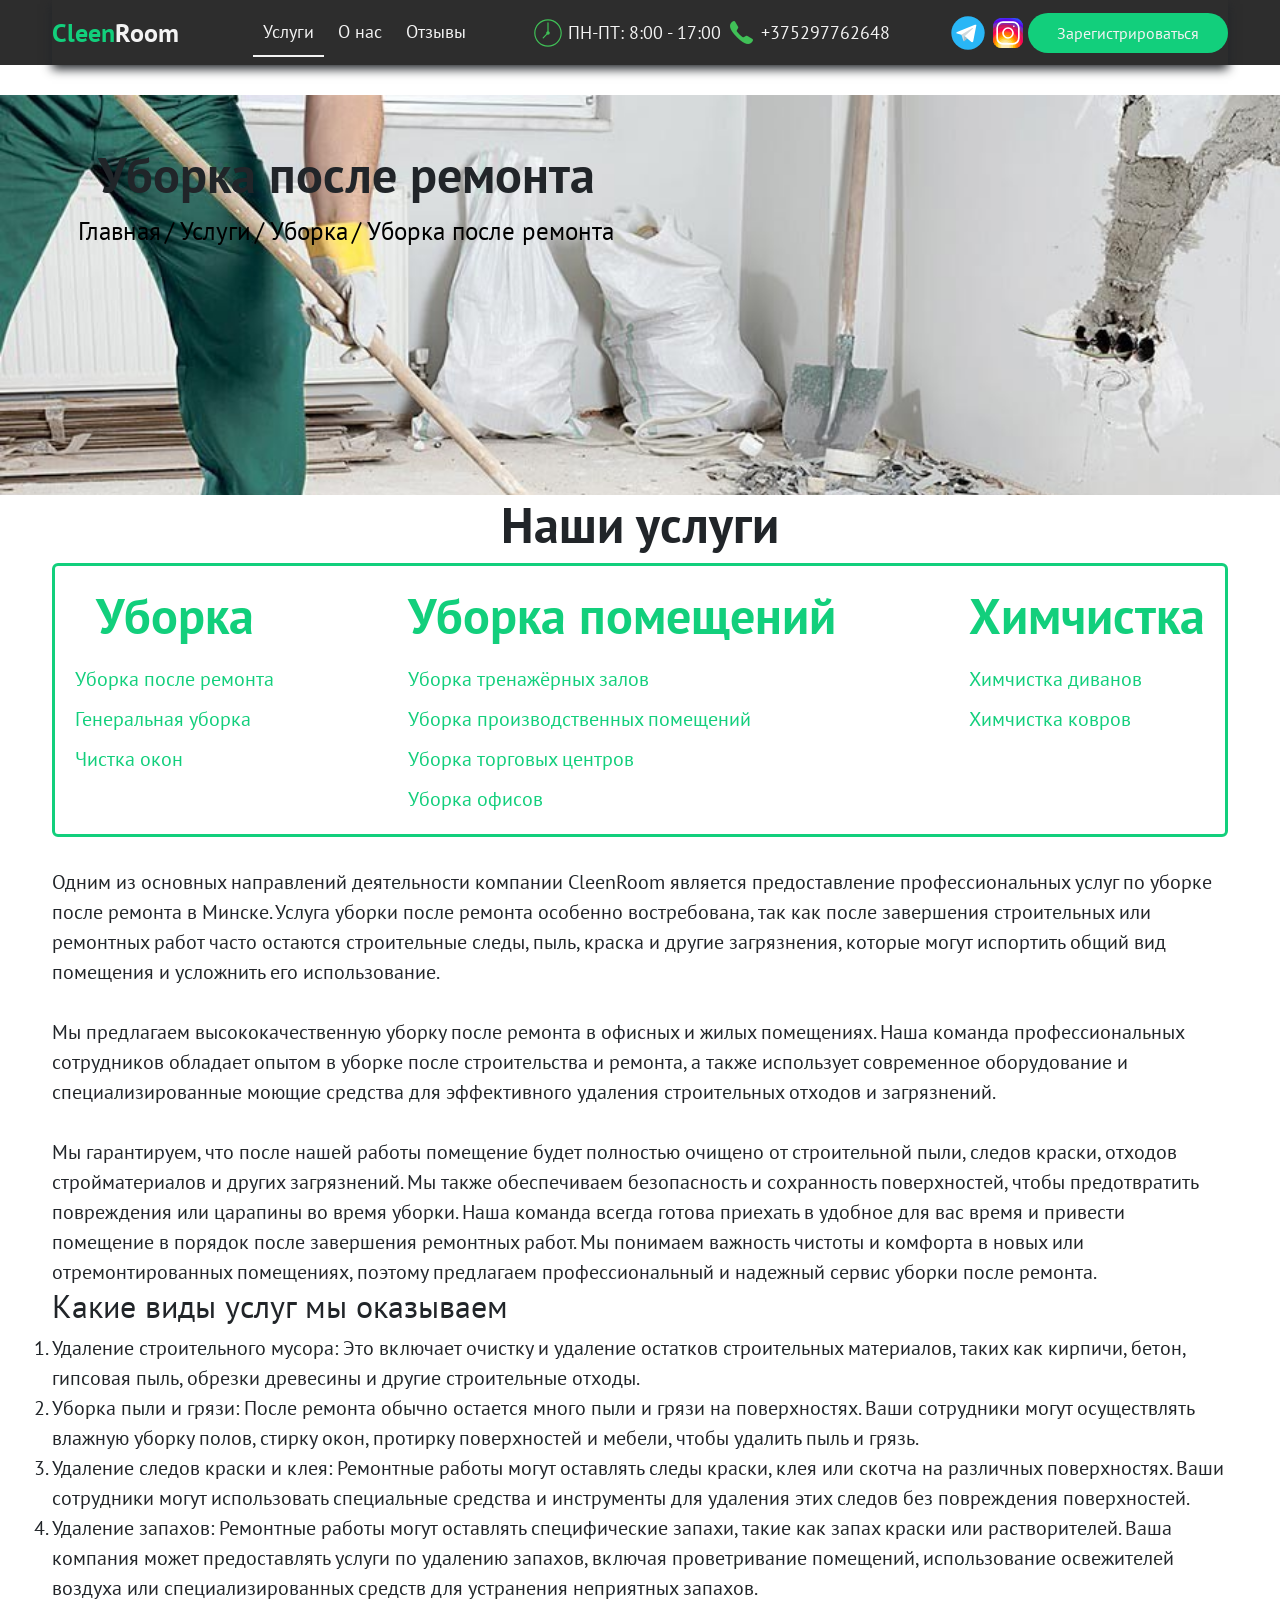
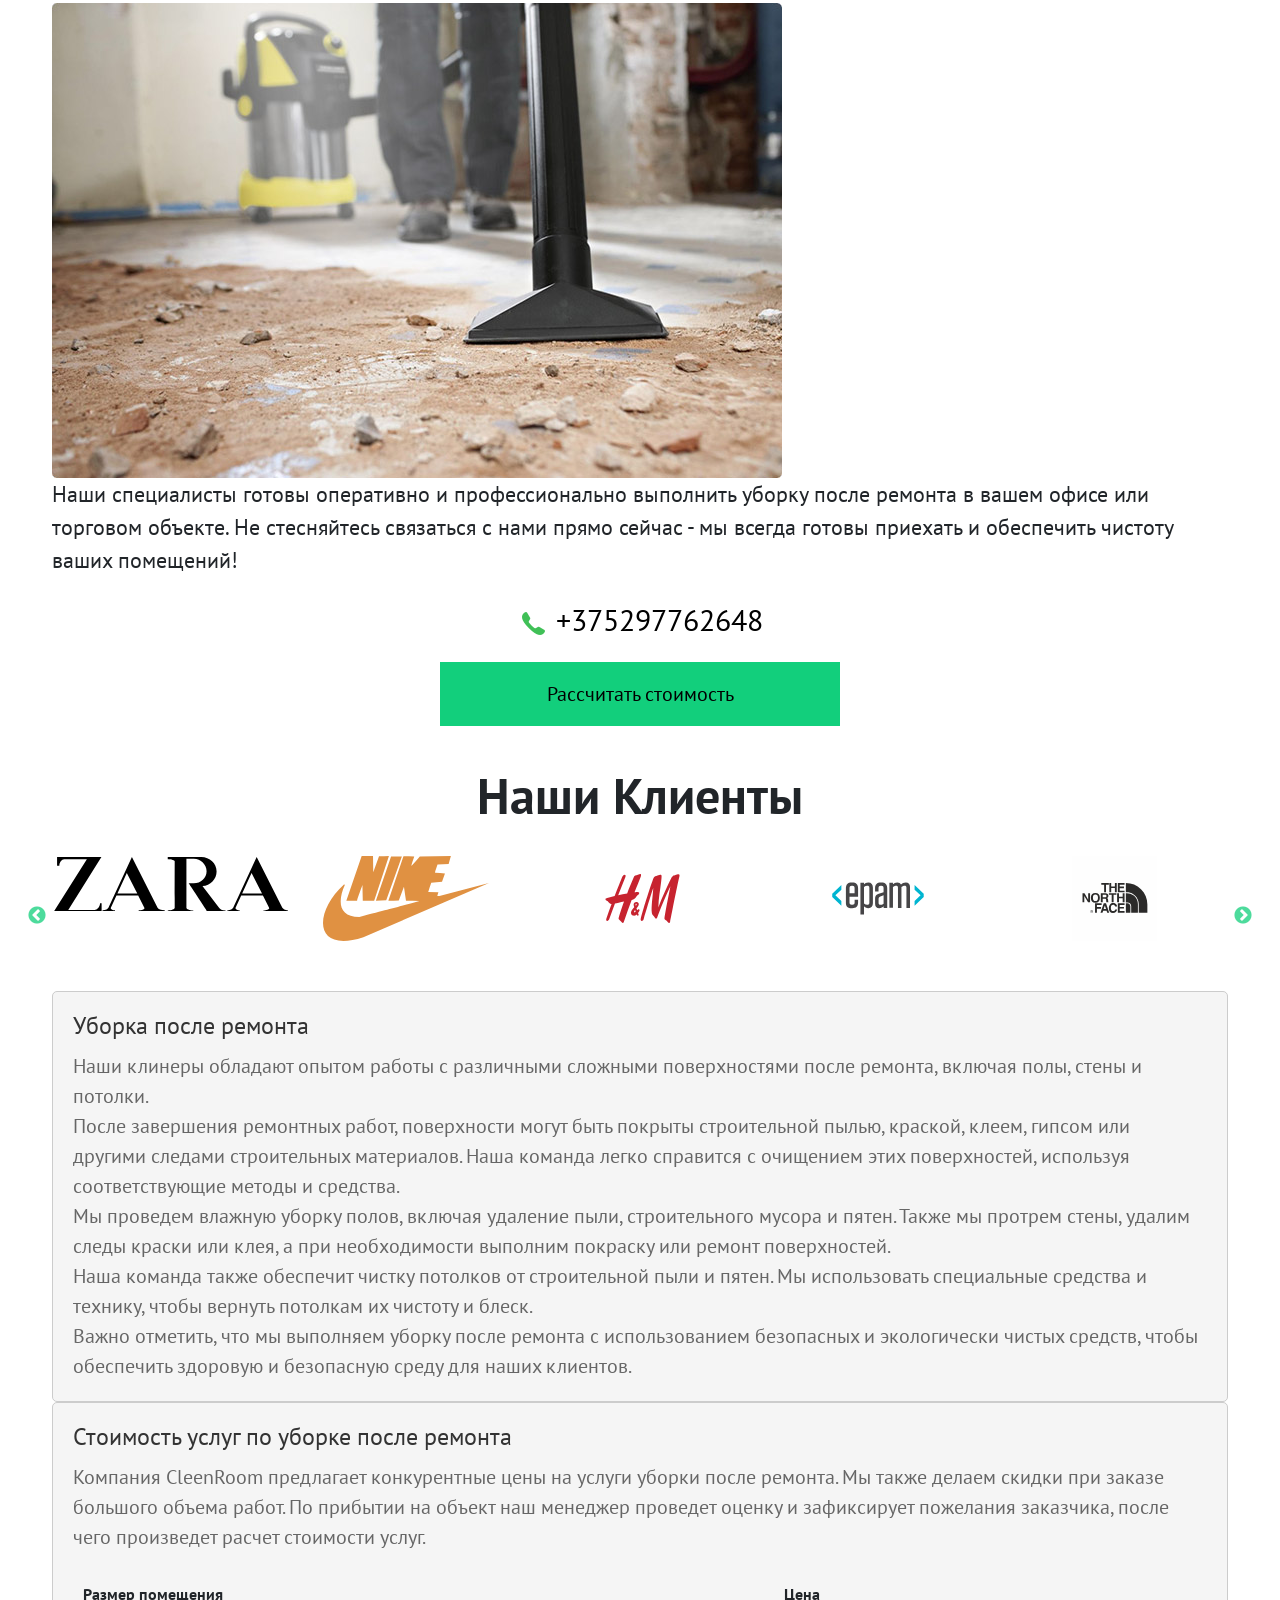
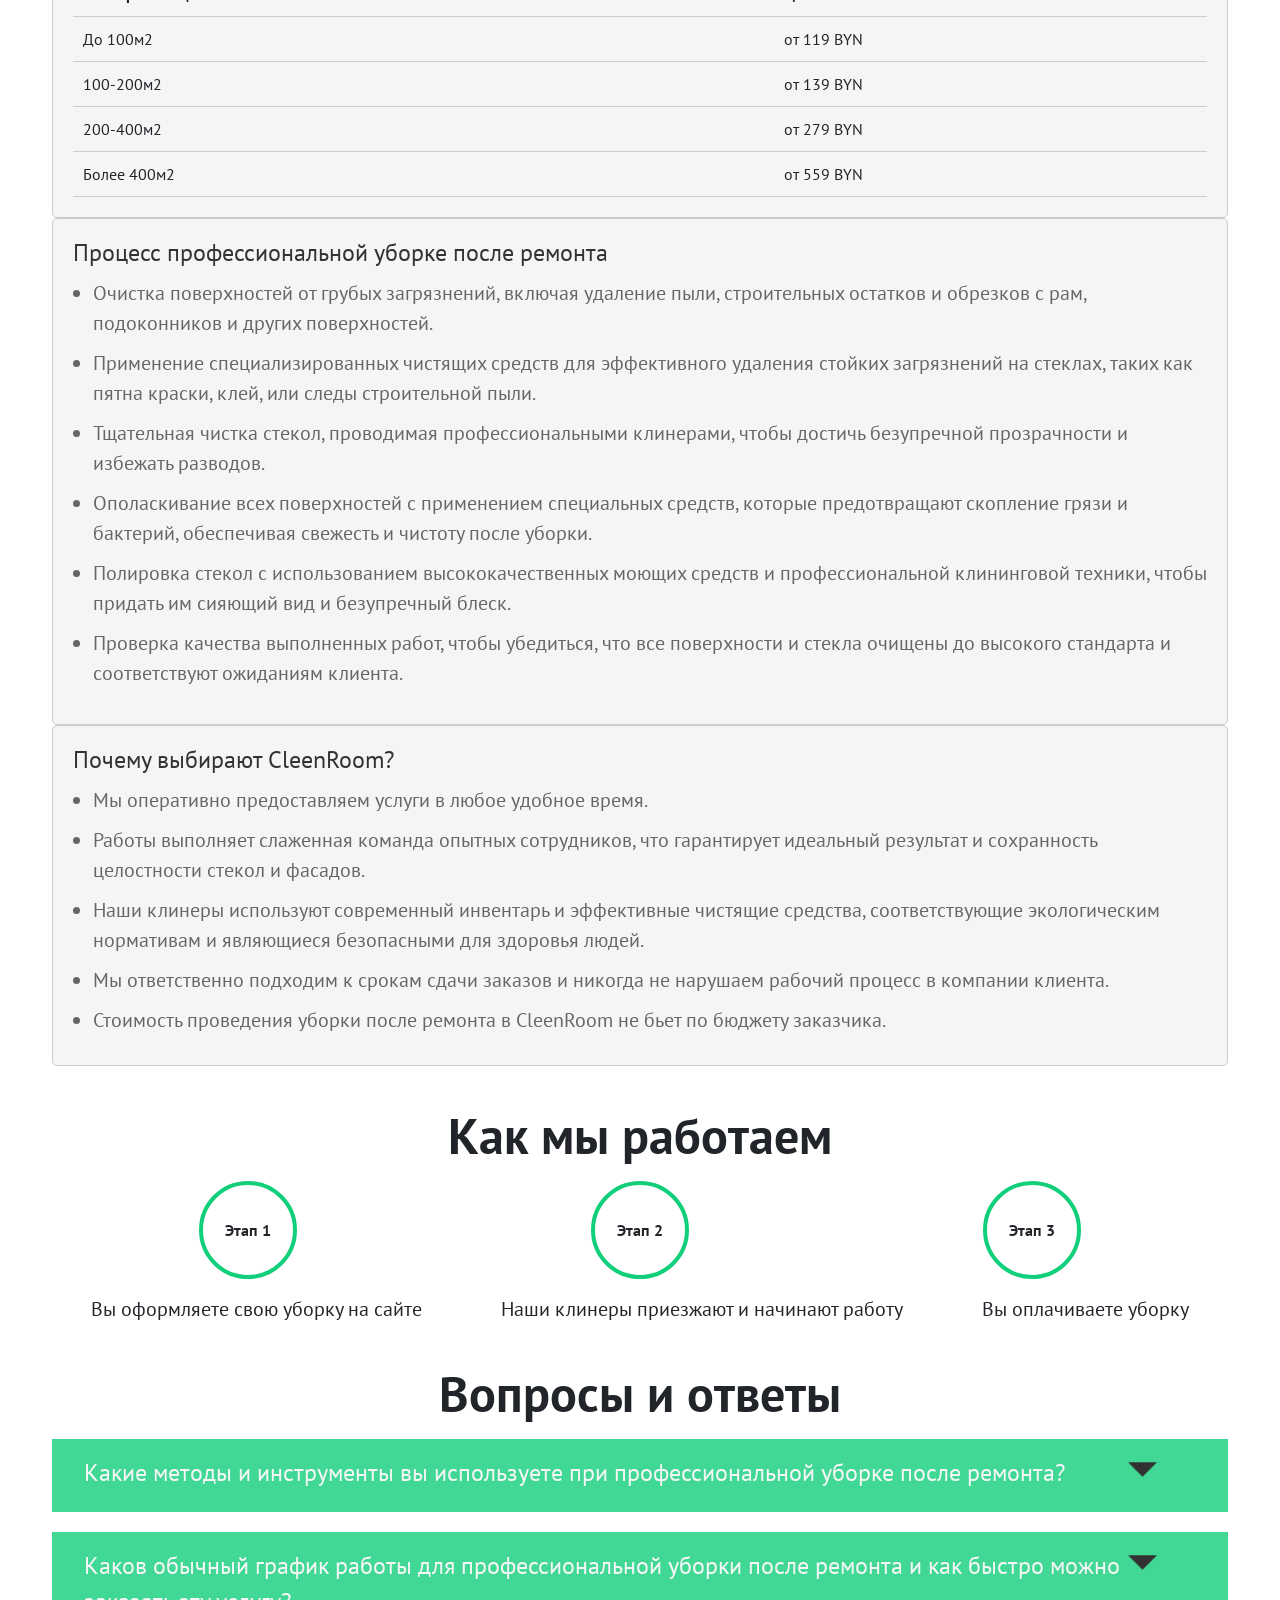
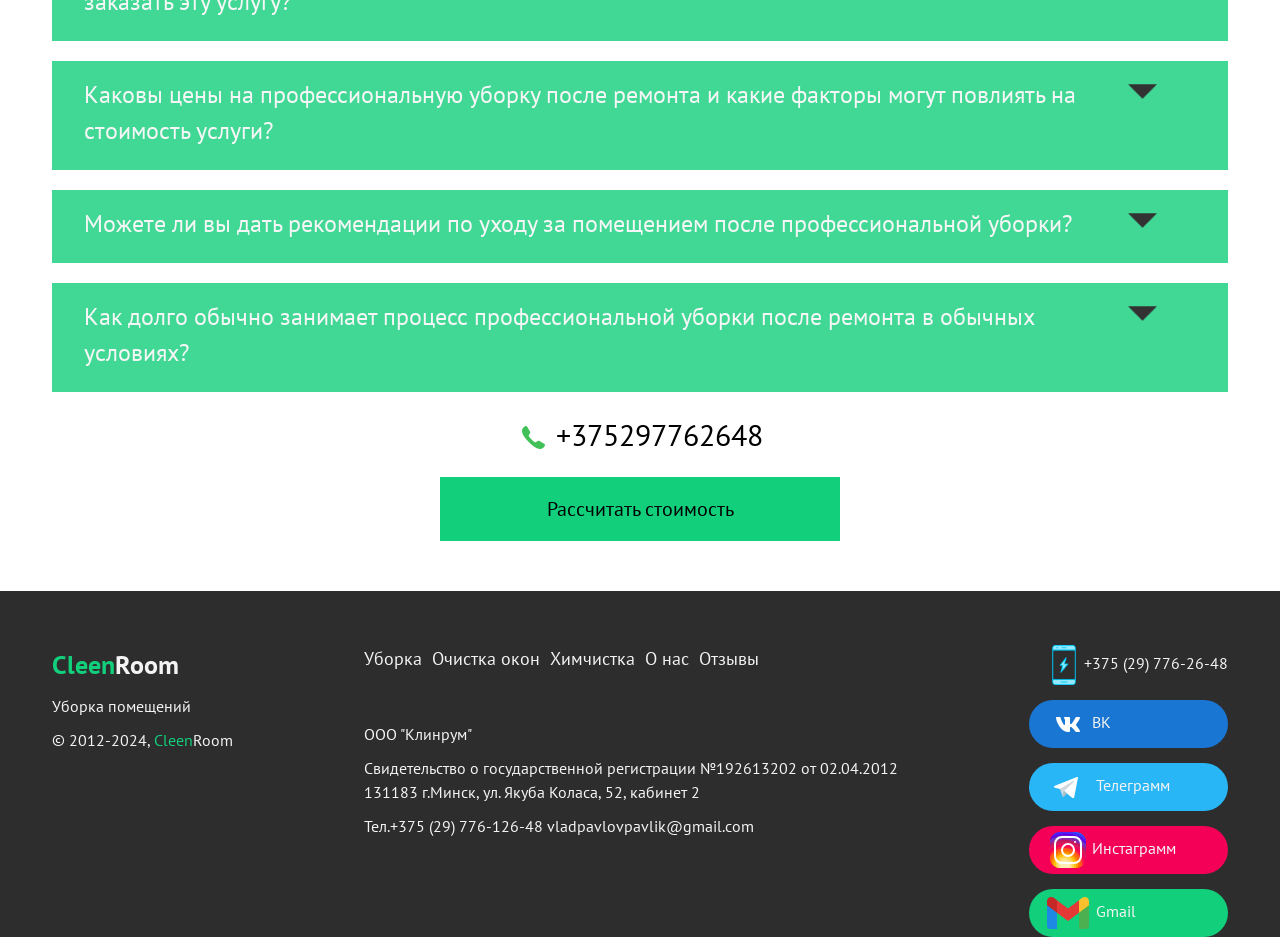
==== commit 00b0bfc7: "cleen" ====
--- a/html/after_repair.html
+++ b/html/after_repair.html
@@ -149,7 +149,7 @@
           </div>
         </div>
         <p class="text">
-          Одним из основных направлений деятельности компании CleanRoom является
+          Одним из основных направлений деятельности компании CleenRoom является
           предоставление профессиональных услуг по уборке после ремонта в
           Минске. Услуга уборки после ремонта особенно востребована, так как
           после завершения строительных или ремонтных работ часто остаются
@@ -254,7 +254,7 @@
         </div>
       </div>
       <div class="container">
-        <div class="window-cleaning">
+        <div class="window-Cleening">
           <h2>Уборка после ремонта</h2>
           <p>
             Наши клинеры обладают опытом работы с различными сложными
@@ -286,10 +286,10 @@
       </div>
       <!-- Таблица -->
       <div class="container">
-        <div class="window-cleaning">
+        <div class="window-Cleening">
           <h2>Стоимость услуг по уборке после ремонта</h2>
           <p>
-            Компания CleanRoom предлагает конкурентные цены на услуги уборки
+            Компания CleenRoom предлагает конкурентные цены на услуги уборки
             после ремонта. Мы также делаем скидки при заказе большого объема
             работ. По прибытии на объект наш менеджер проведет оценку и
             зафиксирует пожелания заказчика, после чего произведет расчет
@@ -321,7 +321,7 @@
         </div>
       </div>
       <div class="container">
-        <div class="cleaning-process">
+        <div class="Cleening-process">
           <h2>Процесс профессиональной уборке после ремонта</h2>
           <ol>
             <li>
@@ -358,7 +358,7 @@
       </div>
       <div class="container">
         <div class="advantages">
-          <h2>Почему выбирают CleanRoom?</h2>
+          <h2>Почему выбирают CleenRoom?</h2>
           <ul>
             <li>Мы оперативно предоставляем услуги в любое удобное время.</li>
             <li>
@@ -376,7 +376,7 @@
               нарушаем рабочий процесс в компании клиента.
             </li>
             <li>
-              Стоимость проведения уборки после ремонта в CleanRoom не бьет по
+              Стоимость проведения уборки после ремонта в CleenRoom не бьет по
               бюджету заказчика.
             </li>
           </ul>
--- a/html/css/common.css
+++ b/html/css/common.css
@@ -203,7 +203,7 @@
 .contacts a:hover {
   color: rgb(18, 207, 124);
 }
-/* Слайддер наши клиенты */
+/* Слайдер наши клиенты */
 .multiple-items img {
   padding-top: 15px;
   max-height: 100px;
@@ -322,3 +322,707 @@
   border: 1px solid black;
   color: rgb(18, 207, 124);
 }
+header {
+  margin-bottom: 30px;
+}
+a[name="about_us"] {
+  border-bottom: 2px solid #f3f3f3;
+}
+a[name="about_us"]:hover {
+  border-bottom: 2px solid rgb(18, 207, 124);
+}
+h1 {
+  text-align: center;
+  font-weight: 700;
+}
+p[name="about_us_content"] {
+  font-size: 20px;
+  font-weight: 400;
+}
+ul[name="about_us_content"] {
+  font-size: 20px;
+  font-weight: 300;
+}
+ul[name="about_us_content"] li {
+  list-style-type: disc;
+}
+ul[name="about_us_how_it_work"] li {
+  list-style-type: decimal;
+  font-size: 20px;
+  font-weight: 300;
+}
+.map_container {
+  margin-top: 30px;
+  display: flex;
+  gap: 30px;
+}
+.map {
+  width: 50%;
+}
+.right_map {
+  width: 50%;
+  display: flex;
+  flex-direction: column;
+  gap: 10px;
+}
+iframe {
+  filter: invert(100%);
+  height: 100%;
+}
+.right_map_block h2 {
+  font-size: 24px;
+  font-weight: 600;
+}
+.right_map_block p img {
+  height: 30px;
+}
+.right_map_block p {
+  font-size: 18px;
+}
+.right_map_block a {
+  display: block;
+  color: black;
+  font-size: 18px;
+}
+#tel {
+  display: inline-block;
+}
+.slider {
+  margin-top: 100px;
+  position: relative;
+  max-width: 800px;
+  overflow: hidden;
+  margin: 0 auto;
+  padding-top: 50px;
+}
+
+.slider__line {
+  background-color: black;
+  display: flex;
+  align-items: center;
+  transition: all 1s;
+}
+
+.slider__btn-prev {
+  position: absolute;
+  left: 1%;
+  top: 50%;
+  transform: translateY(-50%) rotate(0deg);
+  background-color: transparent;
+  border: none;
+}
+
+.slider__btn-next {
+  position: absolute;
+  right: 2%;
+  top: 50%;
+  transform: translateY(-50%) rotate(0deg);
+  background-color: transparent;
+  border: none;
+}
+
+.slider__wrapper {
+  display: flex;
+  column-gap: 10px;
+  position: absolute;
+  bottom: 5%;
+  left: 50%;
+  transform: translateX(-50%);
+}
+
+.slider__dot {
+  width: 15px;
+  height: 15px;
+  border: 1px solid #524336;
+}
+
+.slider__dot:hover {
+  background-color: #bb8c5f;
+}
+
+.active-dot {
+  background-color: #bb8c5f;
+}
+
+.slider__btn-next img,
+.slider__btn-prev img {
+  width: 50px;
+}
+
+@media (max-width: 850px) {
+  .slider__btn-next img,
+  .slider__btn-prev img {
+    width: calc(20px + (50 - 20) * ((100vw - 320px) / (850 - 320)));
+
+    /* 50 - макс. ширина, которая нам нужна;
+        20, 20px - мин. ширина, которая нам нужна;
+        100vw - полная ширина экрана;
+        320, 320px - мин. разрешение до которого будет уменьш. наше свойство;
+        850 - разрешение экрана, с которого начинает ужиматься наш slider; */
+  }
+
+  .slider__dot {
+    width: calc(10px + (16 - 10) * ((100vw - 320px) / (850 - 320)));
+    height: calc(10px + (16 - 10) * ((100vw - 320px) / (850 - 320)));
+  }
+
+  .slider__wrapper {
+    column-gap: calc(5px + (10 - 5) * ((100vw - 320px) / (850 - 320)));
+  }
+}
+
+/* Услуги */
+.services {
+  margin-top: 30px;
+  position: relative;
+  background: url("../img/background.jpg") no-repeat center center fixed;
+  background-size: cover;
+  min-height: 467px;
+}
+.services_text {
+  width: 50%;
+  display: flex;
+  flex-direction: column;
+}
+.services_text p:first-child {
+  font-size: 40px;
+  line-height: 1.2;
+  letter-spacing: -0.3px;
+  font-weight: 900;
+  margin-top: 20px;
+  margin-bottom: 20px;
+}
+.services_button {
+  margin-top: 50px;
+  width: 50%;
+}
+.services_text p {
+  font-size: 18px;
+  font-weight: 600;
+}
+.services_button a {
+  width: 300px;
+  height: 50px;
+  display: flex;
+  align-items: center;
+  color: #f3f3f3;
+  background-color: rgb(18, 207, 124);
+  font-size: 18px;
+  justify-content: center;
+  border-radius: 30px;
+  border: rgb(18, 207, 124) solid 1px;
+}
+.services_button a:hover {
+  background-color: #f3f3f3;
+  color: rgb(18, 207, 124);
+}
+.serices_box {
+  margin-top: 20px;
+  min-width: 300px;
+  display: flex;
+  flex-direction: column;
+  background-color: rgb(18, 207, 124);
+}
+.services_flex {
+  display: flex;
+  justify-content: space-between;
+}
+.serices_box ul li {
+  font-size: 18px;
+  color: #f3f3f3;
+  font-weight: 500;
+}
+
+.serices_box ul {
+  display: flex;
+  flex-direction: column;
+  gap: 20px;
+}
+.top_block_services_box_ul {
+  text-align: center;
+  background-color: rgb(25, 155, 99);
+  height: 60px;
+}
+
+.top_block_services_box_ul li a {
+  padding: 19px 0 17px;
+  display: inline-block;
+  vertical-align: middle;
+  text-align: center;
+  color: #f3f3f3;
+}
+
+.down_block_services_box_ul {
+  padding: 22px 26px 13px;
+}
+.down_block_services_box_ul span {
+  vertical-align: middle;
+}
+.down_block_services_box_ul span {
+  padding-right: 15px;
+}
+.down_block_services_box_ul a {
+  color: #f3f3f3;
+}
+.down_block_services_box_ul a:hover {
+  color: yellow;
+}
+.dezinfection {
+  height: 40px;
+  margin-right: 15px;
+}
+.multiple-items img {
+  padding-top: 15px;
+  max-height: 100px;
+  margin: 0 auto;
+}
+
+.single-item {
+  display: flex;
+  flex-grow: 1;
+  height: 150px;
+}
+h1[name="zagolovki"] {
+  margin-top: 40px;
+  text-align: center;
+  margin-bottom: 15px;
+  font-weight: 700;
+}
+
+/*Сетка */
+.setka {
+  display: flex;
+  flex-wrap: wrap;
+  gap: 5px;
+}
+.setka_block {
+  padding-top: 15px;
+  display: flex;
+  flex-direction: column;
+  width: 33%;
+  gap: 10px;
+  margin-top: 15px;
+  color: #f3f3f3;
+  background-color: rgb(18, 207, 124);
+}
+.setka_block p {
+  padding-left: 20px;
+}
+.setka_block img {
+  width: 130px;
+  height: 130px;
+  margin: 0 auto;
+}
+.setka_block h1 {
+  text-align: center;
+  font-weight: 700;
+}
+/*Кнопки навигации */
+
+.nav_buttons {
+  display: flex;
+  background-color: rgb(18, 207, 124);
+  color: #f3f3f3;
+}
+.nav_buttons_block {
+  display: flex;
+  width: 25%;
+  justify-content: center;
+  align-items: center;
+  min-height: 60px;
+}
+.nav_buttons_block:hover {
+  background-color: rgb(25, 150, 80);
+}
+.nav_buttons {
+  display: flex;
+  background-color: rgb(18, 207, 124);
+  color: #f3f3f3;
+}
+.nav_buttons_block {
+  display: flex;
+  width: 25%;
+  justify-content: center;
+  align-items: center;
+  min-height: 60px;
+}
+.nav_buttons_block:hover {
+  background-color: rgb(25, 150, 80);
+}
+/*Фоны */
+.ofice {
+  background: url(../img/ofis.jpg);
+  background-repeat: no-repeat;
+  background-size: cover;
+  background-position: center;
+  width: 100%;
+  height: 600px;
+}
+.ofice_block {
+  display: flex;
+  justify-content: flex-end;
+}
+.kartinki_block {
+  max-width: 390px;
+  width: 100%;
+  padding: 39px 30px;
+  box-sizing: border-box;
+  border-radius: 5px;
+  background-color: #f3f3f3;
+  margin: 50px 92px 50px 0;
+}
+.after_repair {
+  display: none;
+  background: url(../img/after_repair.jpg);
+  background-repeat: no-repeat;
+  background-size: cover;
+  background-position: center;
+  width: 100%;
+  height: 600px;
+}
+.repair_block {
+  display: flex;
+  justify-content: flex-end;
+}
+.chemical {
+  display: none;
+  background: url(../img/chemical.jpg);
+  background-repeat: no-repeat;
+  background-size: cover;
+  background-position: center;
+  width: 100%;
+  height: 600px;
+}
+.chemical_block {
+  display: flex;
+  justify-content: flex-end;
+}
+.window_Cleen {
+  display: none;
+  background: url(../img/window_clean.jpg);
+  background-repeat: no-repeat;
+  background-size: cover;
+  background-position: center;
+  width: 100%;
+  height: 600px;
+}
+.window_block {
+  display: flex;
+  justify-content: flex-end;
+}
+/*Контент */
+.kartinki_block h2 {
+  text-align: left;
+  font-weight: 700;
+}
+.kartinki_block li {
+  list-style-type: disc;
+  color: #2d2d2d;
+  font-size: 18px;
+  margin-bottom: 10px;
+}
+.zakaz-btn {
+  display: flex;
+  justify-content: center;
+  align-items: center;
+  width: 300px;
+  height: 40px;
+  border-radius: 20px;
+  background-color: rgb(18, 207, 124);
+  color: #f3f3f3;
+  border: solid rgb(18, 207, 124) 1px;
+}
+.zakaz-btn:hover {
+  background-color: white;
+  color: #2d2d2d;
+}
+/*Сотрудники */
+.staff {
+  display: flex;
+  flex-direction: column;
+}
+.staff p {
+  max-width: 750px;
+  margin: 0 auto;
+  font-size: 18px;
+  font-weight: 500;
+}
+.staff_faces {
+  margin: 0 auto;
+  display: flex;
+
+  gap: 40px;
+}
+.staff_facec_circle {
+  position: relative;
+  border-radius: 100%;
+  border: solid rgb(18, 207, 124) 5px;
+  margin-top: 20px;
+}
+.staff_facec_circle img {
+  height: 250px;
+  width: 268px;
+  border-radius: 100%;
+}
+.mark {
+  text-align: center;
+  position: absolute;
+  left: 0;
+  top: 0;
+  background: url(../img/star.png) no-repeat 0 0;
+  width: 38px;
+  height: 36px;
+  font-size: 14px;
+  vertical-align: middle;
+}
+.charact {
+  display: flex;
+  flex-direction: column;
+  gap: 10px;
+}
+ul[name="staff"] {
+  display: flex;
+  flex-direction: column;
+  justify-content: center;
+  align-items: center;
+  font-size: 15px;
+}
+/*Вопросы и ответы */
+.q_a_block {
+  display: flex;
+  flex-direction: column;
+  gap: 20px;
+}
+
+.answer-block {
+  background-color: rgb(18, 207, 124);
+  opacity: 0.8;
+}
+.answer-block:hover {
+  opacity: 1;
+}
+.question {
+  display: flex;
+  color: whitesmoke;
+  padding: 16px 71px 21px 32px;
+  font-size: 24px;
+  font-weight: 500;
+  cursor: pointer;
+  justify-content: space-between;
+}
+.question img {
+  width: 29px;
+  height: 29px;
+  display: block;
+}
+img[alt="up_arrow"] {
+  display: none;
+}
+.answer {
+  display: none;
+  padding: 15px 0 22px 31px;
+  background-color: #f5f5f5;
+  font-size: 23px;
+  font-weight: 500;
+  border-left: 4px solid #edc71c;
+}
+.answer-block.active {
+  background-color: #edc71c;
+  opacity: 1;
+}
+.answer-block.active .question img[alt="down_arrow"] {
+  display: none;
+}
+.answer-block.active .question img[alt="up_arrow"] {
+  display: block;
+}
+.active {
+  display: block;
+}
+/*services */
+#services {
+  border-bottom: 2px solid #f3f3f3;
+}
+#services:hover {
+  border-bottom: 2px solid rgb(18, 207, 124);
+}
+.background_window {
+  background: url("../img/moikaokon.jpg") no-repeat;
+  background-size: cover;
+  min-height: 400px;
+}
+.background_div {
+  background: url("../img/divanov.jpg") no-repeat;
+  background-size: cover;
+  min-height: 400px;
+}
+.background_kover {
+  background: url("../img/akvachistka-kovrov.jpg") no-repeat;
+
+  background-size: cover;
+  min-height: 400px;
+}
+.background_repair {
+  background: url("../img/repair.jpg") no-repeat;
+
+  background-size: cover;
+  min-height: 400px;
+}
+.fon_text {
+  padding-top: 50px;
+  width: 50%;
+  display: flex;
+  text-align: center;
+  flex-direction: column;
+}
+h1 {
+  font-size: 50px;
+  font-weight: 600;
+  text-align: center;
+}
+.fon_text a {
+  color: black;
+  font-weight: 400;
+  font-size: 25px;
+}
+.our_services_menu {
+  display: flex;
+  border: 3px solid rgb(18, 207, 124);
+  border-radius: 6px;
+  justify-content: space-between;
+}
+.elem {
+  display: flex;
+  flex-direction: column;
+  padding: 20px;
+  gap: 10px;
+}
+
+.elem a {
+  color: rgb(18, 207, 124);
+  font-size: 20px;
+}
+.elem a:hover {
+  color: black;
+}
+.text {
+  margin-top: 30px;
+  font-size: 20px;
+  font-weight: 400;
+}
+ul[name="services_ul"] li {
+  list-style-type: decimal;
+  font-size: 20px;
+}
+p[name="p"] {
+  font-size: 22px;
+  font-weight: 400;
+}
+
+/*  */
+.window-Cleening {
+  background-color: #f5f5f5;
+  padding: 20px;
+  border: 1px solid #ccc;
+  border-radius: 5px;
+}
+.window-Cleening h2 {
+  color: #333;
+  font-size: 24px;
+  margin-bottom: 10px;
+}
+
+.window-Cleening p {
+  color: #666;
+  font-size: 20px;
+  line-height: 1.5;
+}
+/* Таблица */
+.window-Cleening table {
+  width: 100%;
+  border-collapse: collapse;
+  margin-top: 20px;
+}
+
+.window-Cleening th,
+.window-Cleening td {
+  padding: 10px;
+  text-align: left;
+  border-bottom: 1px solid #ccc;
+}
+
+.window-Cleening th {
+  font-weight: bold;
+}
+/* Процесс клининга */
+.Cleening-process {
+  background-color: #f5f5f5;
+  padding: 20px;
+  border: 1px solid #ccc;
+  border-radius: 5px;
+}
+
+.Cleening-process h2 {
+  color: #333;
+  font-size: 24px;
+  margin-bottom: 10px;
+}
+
+.Cleening-process ol {
+  color: #666;
+  font-size: 20px;
+  line-height: 1.5;
+  padding-left: 20px;
+}
+.Cleening-process ol li {
+  list-style-type: disc;
+}
+.Cleening-process ol li {
+  margin-bottom: 10px;
+}
+.advantages {
+  background-color: #f5f5f5;
+  padding: 20px;
+  border: 1px solid #ccc;
+  border-radius: 5px;
+}
+
+.advantages h2 {
+  color: #333;
+  font-size: 24px;
+  margin-bottom: 10px;
+}
+
+.advantages ul {
+  color: #666;
+  font-size: 20px;
+  line-height: 1.5;
+  padding-left: 20px;
+}
+
+.advantages ul li {
+  list-style-type: disc;
+  margin-bottom: 10px;
+}
+/*  */
+.our_work {
+  display: flex;
+  justify-content: space-around;
+}
+.our_work_item {
+  display: flex;
+
+  align-items: center;
+
+  justify-content: center;
+  width: 98px;
+  height: 98px;
+  border: 4px solid rgb(18, 207, 124);
+  border-radius: 50%;
+  font-weight: 700;
+}
+.our_work_item_text p {
+  text-align: center;
+  margin-top: 15px;
+  font-size: 20px;
+}
